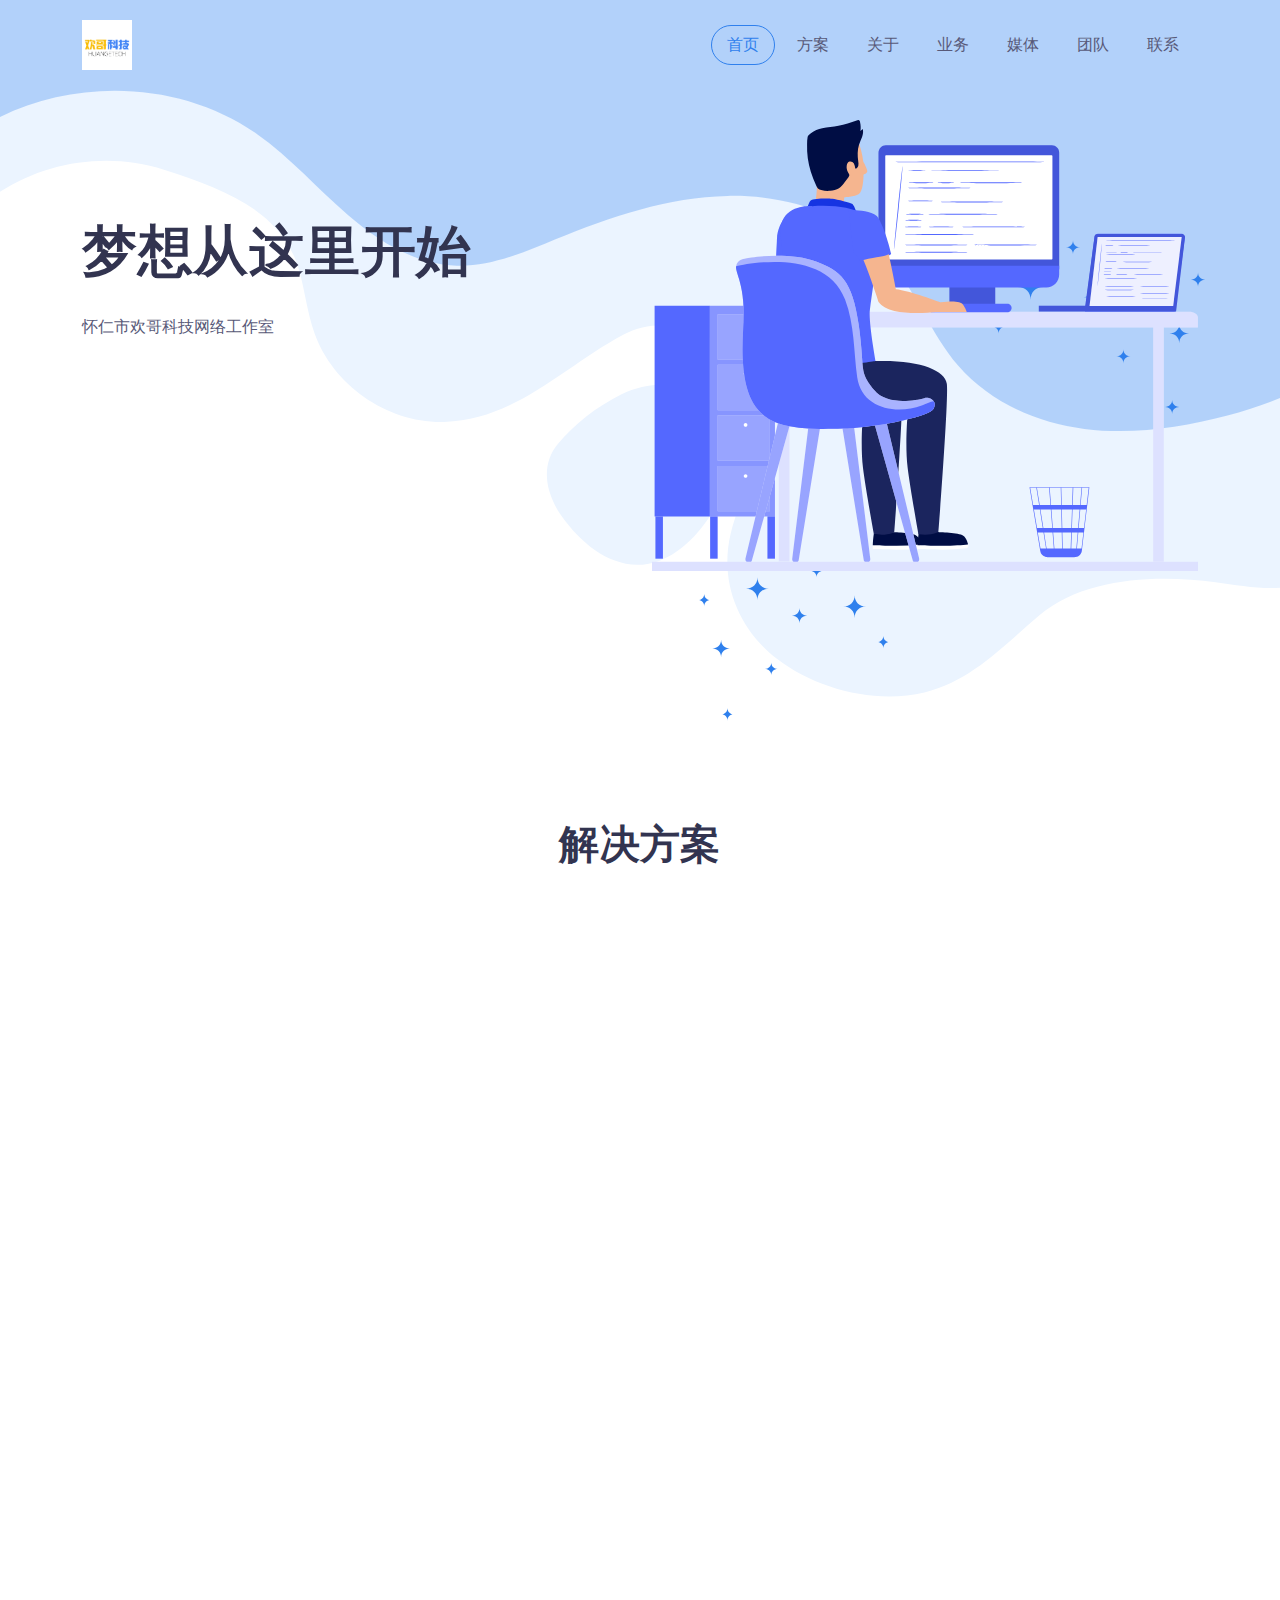
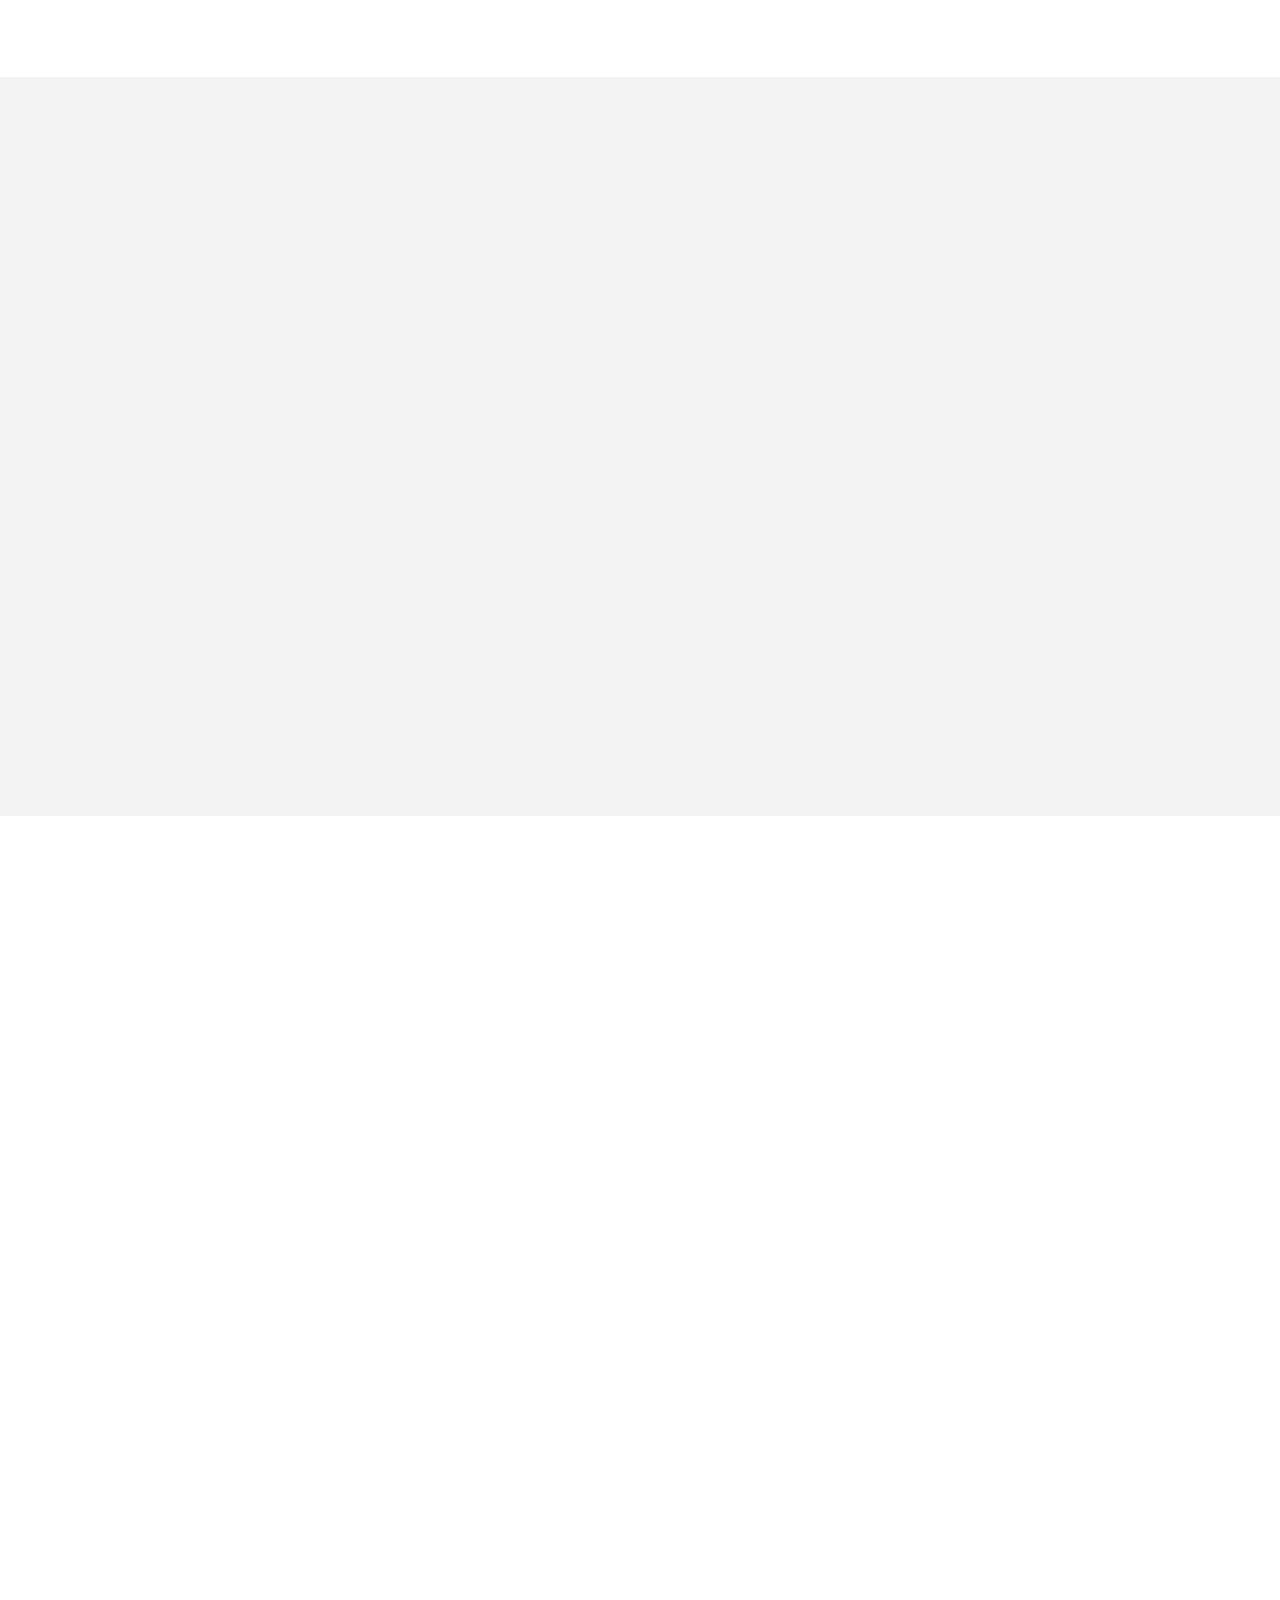
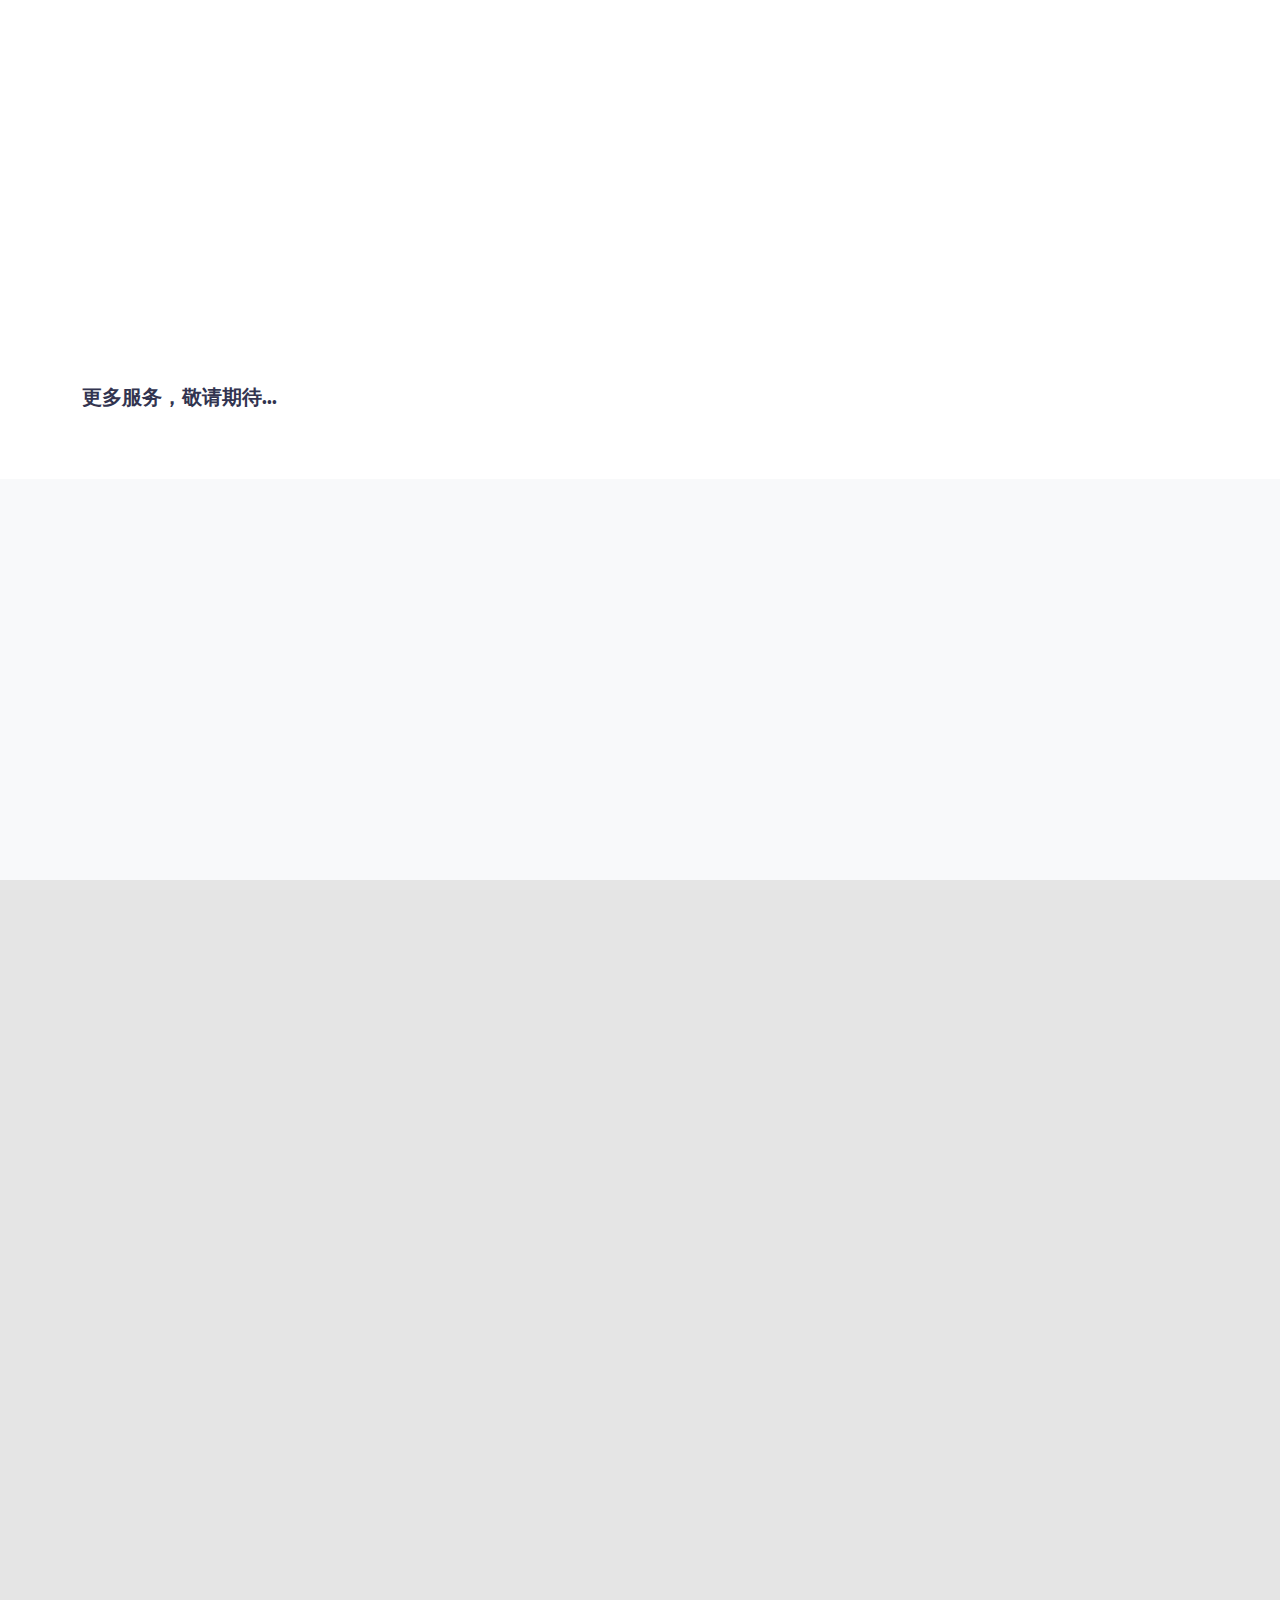
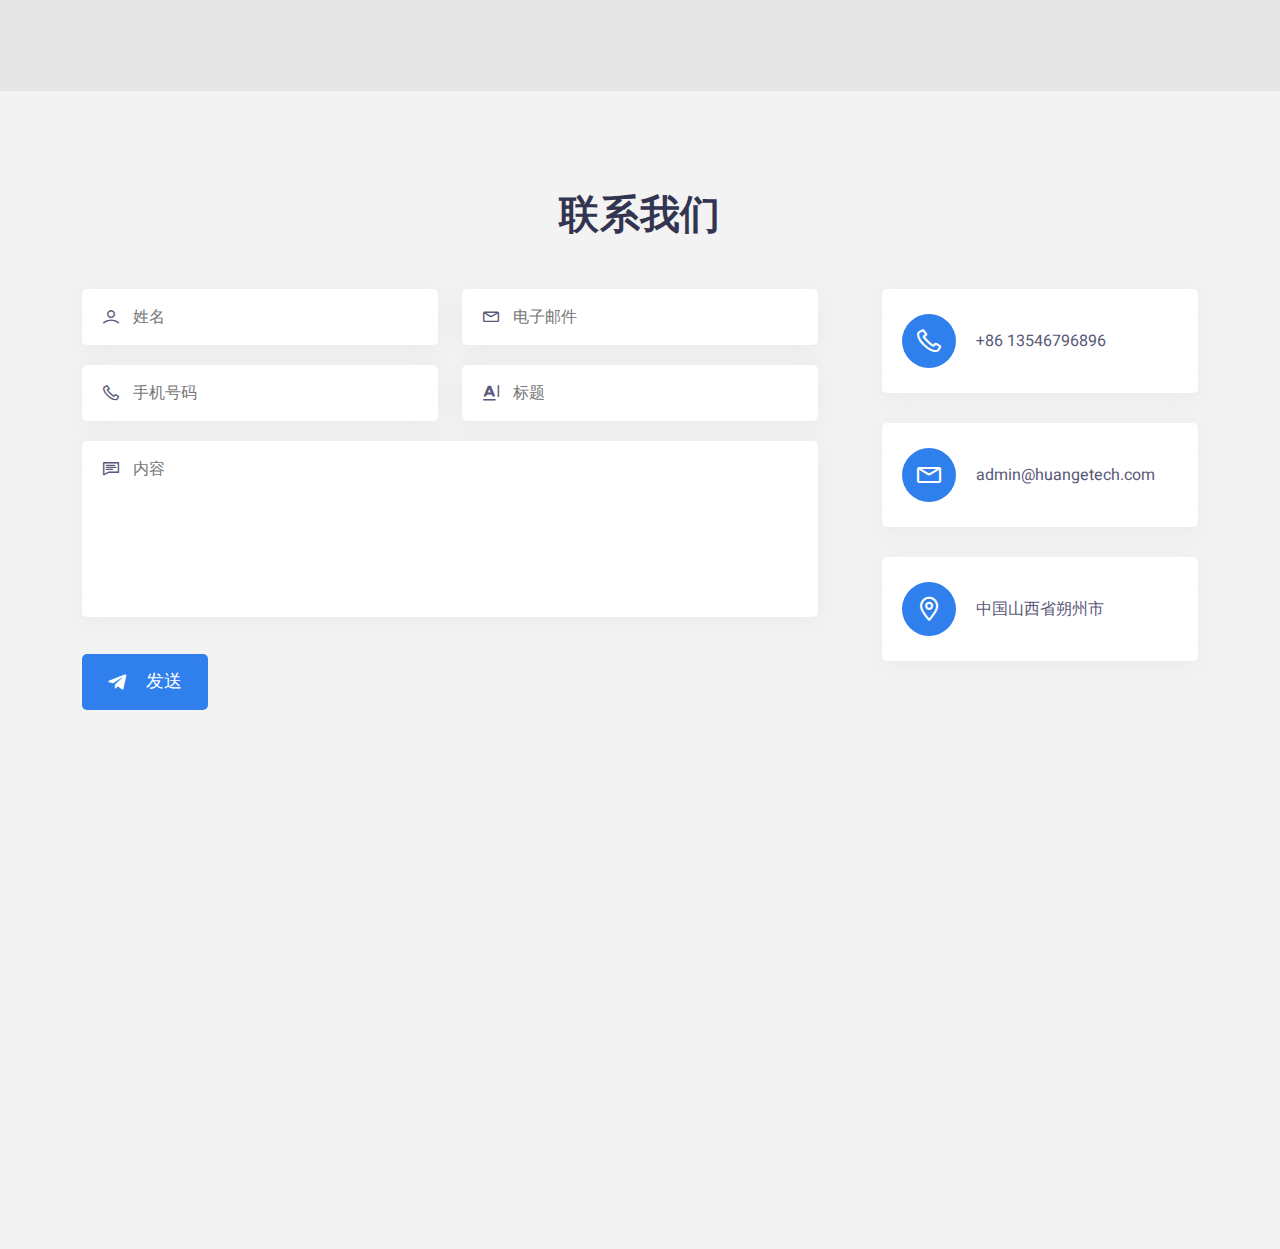
==== index.html @ d36112be "更新" ====
<!DOCTYPE html>
<html class="no-js" lang="">
  <head>
    <meta charset="utf-8" />
    <meta http-equiv="x-ua-compatible" content="ie=edge" />
    <title>欢哥科技 - 梦想从这里开始</title>
    <link rel="icon" type="image/ico" href="assets/img/favicon.ico">
    <meta name="description" content="欢哥科技 - 梦想从这里开始" />
    <meta
      name="keywords"
      content="欢哥,欢哥科技,木子欢儿,极客,自媒体,快点搜,欢哥互联"
    />
    <meta name="description" content="" />
    <meta name="viewport" content="width=device-width, initial-scale=1" />
    <!-- Place favicon.ico in the root directory -->

    <!-- ========================= CSS here ========================= -->
    <link rel="stylesheet" href="assets/css/bootstrap-5.0.0-beta1.min.css" />
    <link rel="stylesheet" href="assets/css/LineIcons.2.0.css" />
    <link rel="stylesheet" href="assets/css/tiny-slider.css" />
    <link rel="stylesheet" href="assets/css/animate.css" />
    <link rel="stylesheet" href="assets/css/lindy-uikit.css" />
    <script charset="UTF-8" id="LA_COLLECT" src="//sdk.51.la/js-sdk-pro.min.js"></script>
<script>LA.init({id:"JykUhq9O4MZfNGwc",ck:"JykUhq9O4MZfNGwc"})</script>
  </head>
  <body>
    <!--[if lte IE 9]>
      <p class="browserupgrade">
        You are using an <strong>outdated</strong> browser. Please
        <a href="https://browsehappy.com/">upgrade your browser</a> to improve
        your experience and security.
      </p>
    <![endif]-->

    <!-- ========================= preloader start ========================= -->
    <div class="preloader">
      <div class="loader">
        <div class="spinner">
          <div class="spinner-container">
            <div class="spinner-rotator">
              <div class="spinner-left">
                <div class="spinner-circle"></div>
              </div>
              <div class="spinner-right">
                <div class="spinner-circle"></div>
              </div>
            </div>
          </div>
        </div>
      </div>
    </div>
    <!-- ========================= preloader end ========================= -->

    <!-- ========================= hero-section-wrapper-5 start ========================= -->
    <section id="home" class="hero-section-wrapper-5">
      <!-- ========================= header-6 start ========================= -->
      <header class="header header-6">
        <div class="navbar-area">
          <div class="container">
            <div class="row align-items-center">
              <div class="col-lg-12">
                <nav class="navbar navbar-expand-lg">
                  <a class="navbar-brand" href="index.html">
                    <img src="assets/img/logo/logo.png" alt="Logo" />
                  </a>
                  <button
                    class="navbar-toggler"
                    type="button"
                    data-bs-toggle="collapse"
                    data-bs-target="#navbarSupportedContent6"
                    aria-controls="navbarSupportedContent6"
                    aria-expanded="false"
                    aria-label="Toggle navigation"
                  >
                    <span class="toggler-icon"></span>
                    <span class="toggler-icon"></span>
                    <span class="toggler-icon"></span>
                  </button>

                  <div
                    class="collapse navbar-collapse sub-menu-bar"
                    id="navbarSupportedContent6"
                  >
                    <ul id="nav6" class="navbar-nav ms-auto">
                      <li class="nav-item">
                        <a class="page-scroll active" href="#home">首页</a>
                      </li>
                      <li class="nav-item">
                        <a class="page-scroll" href="#feature">方案</a>
                      </li>
                      <li class="nav-item">
                        <a class="page-scroll" href="#about">关于</a>
                      </li>
                      <li class="nav-item">
                        <a class="page-scroll" href="#gallery">业务</a>
                      </li>
                      <li class="nav-item">
                        <a class="page-scroll" href="#pricing">媒体</a>
                      </li>
                      <li class="nav-item">
                        <a class="page-scroll" href="#team">团队</a>
                      </li>
                      <li class="nav-item">
                        <a class="page-scroll" href="#contact">联系</a>
                      </li>
                    </ul>
                  </div>

                  <div class="header-action d-flex">
                    <!-- <a href="#0"> <i class="lni lni-cart"></i> </a>
                    <a href="#0"> <i class="lni lni-alarm"></i> </a> -->
                  </div>
                  <!-- navbar collapse -->
                </nav>
                <!-- navbar -->
              </div>
            </div>
            <!-- row -->
          </div>
          <!-- container -->
        </div>
        <!-- navbar area -->
      </header>
      <!-- ========================= header-6 end ========================= -->

      <!-- ========================= hero-5 start ========================= -->
      <div
        class="hero-section hero-style-5 img-bg"
        style="background-image: url('assets/img/hero/hero-5/hero-bg.svg')"
      >
        <div class="container">
          <div class="row">
            <div class="col-lg-6">
              <div class="hero-content-wrapper">
                <h2 class="mb-30 wow fadeInUp" data-wow-delay=".2s">
                  梦想从这里开始
                </h2>
                <p class="mb-30 wow fadeInUp" data-wow-delay=".4s">
                  怀仁市欢哥科技网络工作室
                </p>
                <!-- <a href="#feature" class="button button-lg radius-50 wow fadeInUp" data-wow-delay=".6s">开始<i class="lni lni-chevron-right"></i> </a> -->
              </div>
            </div>
            <div class="col-lg-6 align-self-end">
              <div class="hero-image wow fadeInUp" data-wow-delay=".5s">
                <img src="assets/img/hero/hero-5/hero-img.svg" alt="" />
              </div>
            </div>
          </div>
        </div>
      </div>
      <!-- ========================= hero-5 end ========================= -->
    </section>
    <!-- ========================= hero-section-wrapper-6 end ========================= -->

    <!-- ========================= feature style-5 start ========================= -->
    <section id="feature" class="feature-section feature-style-5">
      <div class="container">
        <div class="row justify-content-center">
          <div class="col-xxl-5 col-xl-5 col-lg-7 col-md-8">
            <div class="section-title text-center mb-60">
              <h3 class="mb-15 wow fadeInUp" data-wow-delay=".2s">解决方案</h3>
              <!-- <p class="wow fadeInUp" data-wow-delay=".4s">Stop wasting time and money designing and managing a website that doesn’t get results. Happiness guaranteed!</p> -->
            </div>
          </div>
        </div>

        <div class="row">
          <div class="col-lg-4 col-md-6">
            <div class="single-feature wow fadeInUp" data-wow-delay=".2s">
              <div class="icon">
                <i class="lni lni-vector"></i>
                <svg
                  width="110"
                  height="72"
                  viewBox="0 0 110 72"
                  fill="none"
                  xmlns="http://www.w3.org/2000/svg"
                >
                  <path
                    d="M110 54.7589C110 85.0014 85.3757 66.2583 55 66.2583C24.6243 66.2583 0 85.0014 0 54.7589C0 24.5164 24.6243 0 55 0C85.3757 0 110 24.5164 110 54.7589Z"
                    fill="#EBF4FF"
                  />
                </svg>
              </div>
              <div class="content">
                <h5>社群营销</h5>
                <!-- <p>Short description for the ones who look for something new.</p> -->
              </div>
            </div>
          </div>
          <div class="col-lg-4 col-md-6">
            <div class="single-feature wow fadeInUp" data-wow-delay=".4s">
              <div class="icon">
                <i class="lni lni-pallet"></i>
                <svg
                  width="110"
                  height="72"
                  viewBox="0 0 110 72"
                  fill="none"
                  xmlns="http://www.w3.org/2000/svg"
                >
                  <path
                    d="M110 54.7589C110 85.0014 85.3757 66.2583 55 66.2583C24.6243 66.2583 0 85.0014 0 54.7589C0 24.5164 24.6243 0 55 0C85.3757 0 110 24.5164 110 54.7589Z"
                    fill="#EBF4FF"
                  />
                </svg>
              </div>
              <div class="content">
                <h5>自媒体</h5>
              </div>
            </div>
          </div>
          <div class="col-lg-4 col-md-6">
            <div class="single-feature wow fadeInUp" data-wow-delay=".6s">
              <div class="icon">
                <i class="lni lni-stats-up"></i>
                <svg
                  width="110"
                  height="72"
                  viewBox="0 0 110 72"
                  fill="none"
                  xmlns="http://www.w3.org/2000/svg"
                >
                  <path
                    d="M110 54.7589C110 85.0014 85.3757 66.2583 55 66.2583C24.6243 66.2583 0 85.0014 0 54.7589C0 24.5164 24.6243 0 55 0C85.3757 0 110 24.5164 110 54.7589Z"
                    fill="#EBF4FF"
                  />
                </svg>
              </div>
              <div class="content">
                <h5>网站推广</h5>
              </div>
            </div>
          </div>
          <div class="col-lg-4 col-md-6">
            <div class="single-feature wow fadeInUp" data-wow-delay=".2s">
              <div class="icon">
                <i class="lni lni-code-alt"></i>
                <svg
                  width="110"
                  height="72"
                  viewBox="0 0 110 72"
                  fill="none"
                  xmlns="http://www.w3.org/2000/svg"
                >
                  <path
                    d="M110 54.7589C110 85.0014 85.3757 66.2583 55 66.2583C24.6243 66.2583 0 85.0014 0 54.7589C0 24.5164 24.6243 0 55 0C85.3757 0 110 24.5164 110 54.7589Z"
                    fill="#EBF4FF"
                  />
                </svg>
              </div>
              <div class="content">
                <h5>网站开发</h5>
              </div>
            </div>
          </div>
          <div class="col-lg-4 col-md-6">
            <div class="single-feature wow fadeInUp" data-wow-delay=".4s">
              <div class="icon">
                <i class="lni lni-lock"></i>
                <svg
                  width="110"
                  height="72"
                  viewBox="0 0 110 72"
                  fill="none"
                  xmlns="http://www.w3.org/2000/svg"
                >
                  <path
                    d="M110 54.7589C110 85.0014 85.3757 66.2583 55 66.2583C24.6243 66.2583 0 85.0014 0 54.7589C0 24.5164 24.6243 0 55 0C85.3757 0 110 24.5164 110 54.7589Z"
                    fill="#EBF4FF"
                  />
                </svg>
              </div>
              <div class="content">
                <h5>安全服务</h5>
              </div>
            </div>
          </div>
          <div class="col-lg-4 col-md-6">
            <div class="single-feature wow fadeInUp" data-wow-delay=".6s">
              <div class="icon">
                <i class="lni lni-code"></i>
                <svg
                  width="110"
                  height="72"
                  viewBox="0 0 110 72"
                  fill="none"
                  xmlns="http://www.w3.org/2000/svg"
                >
                  <path
                    d="M110 54.7589C110 85.0014 85.3757 66.2583 55 66.2583C24.6243 66.2583 0 85.0014 0 54.7589C0 24.5164 24.6243 0 55 0C85.3757 0 110 24.5164 110 54.7589Z"
                    fill="#EBF4FF"
                  />
                </svg>
              </div>
              <div class="content">
                <h5>网页设计</h5>
              </div>
            </div>
          </div>
        </div>
      </div>
    </section>
    <!-- ========================= feature style-5 end ========================= -->

    <!-- ========================= about style-4 start ========================= -->
    <section id="about" class="about-section about-style-4">
      <div class="container">
        <div class="row align-items-center">
          <div class="col-xl-5 col-lg-6">
            <div class="about-content-wrapper">
              <div class="section-title mb-30">
                <h3 class="mb-25 wow fadeInUp" data-wow-delay=".2s">
                  关于我们
                </h3>
                <p class="wow fadeInUp" data-wow-delay=".3s">
                  怀仁市欢哥科技网络工作室，成立于2022年，位于山西省朔州市，是一家以从事软件和信息技术服务业为主的企业。
                </p>
              </div>
              <ul>
                <li class="wow fadeInUp" data-wow-delay=".35s">
                  <i class="lni lni-checkmark-circle"></i>
                  经验丰富，拥有10年+相关行业经验
                </li>
                <li class="wow fadeInUp" data-wow-delay=".4s">
                  <i class="lni lni-checkmark-circle"></i>
                  累计服务客户100000+
                </li>
                <li class="wow fadeInUp" data-wow-delay=".45s">
                  <i class="lni lni-checkmark-circle"></i>
                  不断学习，无限进步
                </li>
              </ul>
              <!-- <a href="#0" class="button button-lg radius-10 wow fadeInUp" data-wow-delay=".5s">Learn More</a> -->
            </div>
          </div>
          <div class="col-xl-7 col-lg-6">
            <div
              class="about-image text-lg-right wow fadeInUp"
              data-wow-delay=".5s"
            >
              <img src="assets/img/about/about-4/about-img.svg" alt="" />
            </div>
          </div>
        </div>
      </div>
    </section>
    <!-- ========================= about style-4 end ========================= -->

    <section id="gallery" class="gallery-section gallery-style-4 bg-white">
      <div class="container">
        <div class="row justify-content-center">
          <div class="col-xxl-5 col-xl-5 col-lg-7 col-md-10">
            <div class="section-title text-center mb-60">
              <h3
                class="mb-15 wow fadeInUp"
                data-wow-delay=".2s"
                style="
                  visibility: visible;
                  animation-delay: 0.2s;
                  animation-name: fadeInUp;
                "
              >
                我们的业务
              </h3>
              <!-- <p class="wow fadeInUp" data-wow-delay=".4s" style="visibility: visible; animation-delay: 0.4s; animation-name: fadeInUp;">Stop wasting time and money designing and managing a website that doesn’t get results. Happiness guaranteed!</p> -->
            </div>
          </div>
        </div>
        <div class="row">
          <div class="col-lg-4 col-md-6">
            <div
              class="single-gallery wow fadeInUp"
              data-wow-delay=".2s"
              style="
                visibility: visible;
                animation-delay: 0.2s;
                animation-name: fadeInUp;
              "
            >
              <div class="image">
                <img src="assets/img/gallery/gallery-4/quickso.png" alt="" width="336px" height="378px"/>
                <div class="overlay">
                  <div class="action">
                    <a href="https://quickso.cn"> <i class="lni lni-link"></i> </a>
                  </div>
                </div>
              </div>
              <div class="info">
                <h5>快点搜</h5>
                <p>
                  快点搜：搜索快一点！资源型导航网站
                </p>
              </div>
            </div>
          </div>
          <div class="col-lg-4 col-md-6">
            <div
              class="single-gallery wow fadeInUp"
              data-wow-delay=".4s"
              style="
                visibility: visible;
                animation-delay: 0.4s;
                animation-name: fadeInUp;
              "
            >
              <div class="image">
                <img src="assets/img/gallery/gallery-4/zhiurl.png" alt="" width="336px" height="378px"/>
                <div class="overlay">
                  <div class="action">
                    <a href="https://zhiurl.cn"> <i class="lni lni-link"></i> </a>
                  </div>
                </div>
              </div>
              <div class="info">
                <h5>知链短链</h5>
                <p>
                  缩短你的链接!
                </p>
              </div>
            </div>
          </div>
          <div class="col-lg-4 col-md-6">
            <div
              class="single-gallery wow fadeInUp"
              data-wow-delay=".6s"
              style="
                visibility: visible;
                animation-delay: 0.6s;
                animation-name: fadeInUp;
              "
            >
              <div class="image">
                <img src="assets/img/gallery/gallery-4/quickcdn.png" alt="" width="336px" height="378px"/>
                <div class="overlay">
                  <div class="action">
                    <a href="https://cdn.quickso.cn/"> <i class="lni lni-link"></i> </a>
                  </div>
                </div>
              </div>
              <div class="info">
                <h5>快点CDN</h5>
                <p>
                  免费的前端开源项目 CDN 加速服务
                </p>
              </div>
            </div>
          </div>
          <div class="col-lg-4 col-md-6">
            <div
              class="single-gallery wow fadeInUp"
              data-wow-delay=".2s"
              style="
                visibility: visible;
                animation-delay: 0.2s;
                animation-name: fadeInUp;
              "
            >
              <div class="image">
                <img src="assets/img/gallery/gallery-4/quickdns.png" alt="" width="336px" height="378px"/>
                <div class="overlay">
                  <div class="action">
                    <a href="https://dns.quickso.cn/"> <i class="lni lni-link"></i> </a>
                  </div>
                </div>
              </div>
              <div class="info">
                <h5>快点DNS</h5>
                <p>
                  为现代互联网而生的新型防火墙
                </p>
              </div>
            </div>
          </div>
          <div class="col-lg-4 col-md-6">
            <div
              class="single-gallery wow fadeInUp"
              data-wow-delay=".4s"
              style="
                visibility: visible;
                animation-delay: 0.4s;
                animation-name: fadeInUp;
              "
            >
              <div class="image">
                <img src="assets/img/gallery/gallery-4/quick-mc-server.png" alt=""width="336px" height="378px" />
                <div class="overlay">
                  <div class="action">
                    <a href="https://mc.quickso.cn/"> <i class="lni lni-link"></i> </a>
                  </div>
                </div>
              </div>
              <div class="info">
                <h5>快点Minecraft服务器</h5>
                <p>
                  一起来玩吧～
                </p>
              </div>
            </div>
          </div>
          <div class="col-lg-4 col-md-6">
            <div
              class="single-gallery wow fadeInUp"
              data-wow-delay=".6s"
              style="
                visibility: visible;
                animation-delay: 0.6s;
                animation-name: fadeInUp;
              "
            >
              <div class="image">
                <img src="assets/img/gallery/gallery-4/quick-translate.png" alt=""width="336px" height="378px" />
                <div class="overlay">
                  <div class="action">
                    <a href="https://fanyi.quickso.cn/"> <i class="lni lni-link"></i> </a>
                  </div>
                </div>
              </div>
              <div class="info">
                <h5>快点翻译</h5>
                <p>
                  谷歌翻译的完美替代？
                </p>
              </div>
            </div>
          </div>
        </div>
        <h6>更多服务，敬请期待...</h6>
      </div>
    </section>

    <!-- ========================= pricing style-4 start ========================= -->
    <section id="pricing" class="pricing-section pricing-style-4 bg-light">
      <div class="container">
        <div class="row align-items-center">
          <div class="col-xl-5 col-lg-6">
            <div class="section-title mb-60">
              <h3 class="mb-15 wow fadeInUp" data-wow-delay=".2s">
                我们的媒体
              </h3>
              <p class="wow fadeInUp" data-wow-delay=".4s">感谢您的关注!</p>
            </div>
          </div>
          <div class="col-xl-7 col-lg-6">
            <div
              class="pricing-active-wrapper wow fadeInUp"
              data-wow-delay=".4s"
            >
              <div class="pricing-active">
                <div class="single-pricing-wrapper">
                  <div class="single-pricing">
                  <h4>Bilibili:欢哥科技</h4> 
                  </div>
                </div>
                <div class="single-pricing-wrapper">
                  <div class="single-pricing">
                    <h4>抖音:欢哥科技</h4> 
                  </div>
                </div>
                <div class="single-pricing-wrapper">
                  <div class="single-pricing">
                    <h4>Youtube:欢哥科技</h4> 
                  </div>
                </div>
              </div>
            </div>
          </div>
        </div>
      </div>
    </section>
    <!-- ========================= pricing style-4 end ========================= -->

    <section id="team" class="team-section team-style-4">
      <div class="container">
        <div class="row justify-content-center">
          <div class="col-xxl-5 col-xl-5 col-lg-7 col-md-10">
            <div class="section-title text-center mb-60">
              <h3
                class="mb-15 wow fadeInUp"
                data-wow-delay=".2s"
                style="
                  visibility: visible;
                  animation-delay: 0.2s;
                  animation-name: fadeInUp;
                "
              >
                我们的团队
              </h3>
              <p
                class="wow fadeInUp"
                data-wow-delay=".4s"
                style="
                  visibility: visible;
                  animation-delay: 0.4s;
                  animation-name: fadeInUp;
                "
              >
                众人拾柴火焰高
              </p>
            </div>
          </div>
        </div>
        <div class="row justify-content-center">
          <div class="col-xl-3 col-md-6 col-sm-10">
            <div
              class="single-team wow fadeInUp"
              data-wow-delay=".2s"
              style="
                visibility: visible;
                animation-delay: 0.2s;
                animation-name: fadeInUp;
              "
            >
              <div class="image">
                <img src="assets/img/team/lihuan.png" alt="" />
                <div class="overlay">
                  <ul class="socials">
                    <li>
                     
                    </li>
                    
                  </ul>
                </div>
              </div>
              <div class="info">
                <h6>李欢</h6>
                <p>负责人</p>
              </div>
            </div>
          </div>
         
      </div>
    </section>

    <!-- ========================= contact-style-3 start ========================= -->
    <section id="contact" class="contact-section contact-style-3">
      <div class="container">
        <div class="row justify-content-center">
          <div class="col-xxl-5 col-xl-5 col-lg-7 col-md-10">
            <div class="section-title text-center mb-50">
              <h3 class="mb-15">联系我们</h3>
              <!-- <p>Stop wasting time and money designing and managing a website that doesn’t get results. Happiness guaranteed!</p> -->
            </div>
          </div>
        </div>
        <div class="row">
          <div class="col-lg-8">
            <div class="contact-form-wrapper">
              <form action="mailto:admin@huangetech.com" method="POST">
                <div class="row">
                  <div class="col-md-6">
                    <div class="single-input">
                      <input
                        type="text"
                        id="name"
                        name="name"
                        class="form-input"
                        placeholder="姓名"
                      />
                      <i class="lni lni-user"></i>
                    </div>
                  </div>
                  <div class="col-md-6">
                    <div class="single-input">
                      <input
                        type="email"
                        id="email"
                        name="email"
                        class="form-input"
                        placeholder="电子邮件"
                      />
                      <i class="lni lni-envelope"></i>
                    </div>
                  </div>
                  <div class="col-md-6">
                    <div class="single-input">
                      <input
                        type="text"
                        id="number"
                        name="number"
                        class="form-input"
                        placeholder="手机号码"
                      />
                      <i class="lni lni-phone"></i>
                    </div>
                  </div>
                  <div class="col-md-6">
                    <div class="single-input">
                      <input
                        type="text"
                        id="subject"
                        name="subject"
                        class="form-input"
                        placeholder="标题"
                      />
                      <i class="lni lni-text-format"></i>
                    </div>
                  </div>
                  <div class="col-md-12">
                    <div class="single-input">
                      <textarea
                        name="message"
                        id="message"
                        class="form-input"
                        placeholder="内容"
                        rows="6"
                      ></textarea>
                      <i class="lni lni-comments-alt"></i>
                    </div>
                  </div>
                  <div class="col-md-12">
                    <div class="form-button">
                      <button type="submit" class="button">
                        <i class="lni lni-telegram-original"></i>发送
                      </button>
                    </div>
                  </div>
                </div>
              </form>
            </div>
          </div>

          <div class="col-lg-4">
            <div class="left-wrapper">
              <div class="row">
                <div class="col-lg-12 col-md-6">
                  <div class="single-item">
                    <div class="icon">
                      <i class="lni lni-phone"></i>
                    </div>
                    <div class="text">
                      <p>+86 13546796896</p>
                    </div>
                  </div>
                </div>
                <div class="col-lg-12 col-md-6">
                  <div class="single-item">
                    <div class="icon">
                      <i class="lni lni-envelope"></i>
                    </div>
                    <div class="text">
                      <p>admin@huangetech.com</p>
                    </div>
                  </div>
                </div>
                <div class="col-lg-12 col-md-6">
                  <div class="single-item">
                    <div class="icon">
                      <i class="lni lni-map-marker"></i>
                    </div>
                    <div class="text">
                      <p>中国山西省朔州市</p>
                    </div>
                  </div>
                </div>
              </div>
            </div>
          </div>
        </div>
      </div>
    </section>
    <!-- ========================= contact-style-3 end ========================= -->

    <!-- ========================= footer style-4 start ========================= -->
    <footer class="footer footer-style-4">
      <div class="container">
        <div class="widget-wrapper">
          <div class="row">
            <div class="col-xl-3 col-lg-4 col-md-6">
              <div class="footer-widget wow fadeInUp" data-wow-delay=".2s">
                <div class="logo">
                  <a href="#0">
                    <img src="assets/img/logo/logo.png" alt="" width="50px"/>
                  </a>
                </div>
                <p class="desc">
                  怀仁市欢哥科技网络工作室,主要从事网站建设\自媒体\移动互联营销
                  服务客户超过10000+。
                  我们的价值观：诚信、坦诚、尽责、创新。期待与您合作！
                </p>
                <ul class="socials">
                  <li>
                    <a href="https://www.douyin.com/user/MS4wLjABAAAAnrU6QcHh8P7_TFtEUqJC_sf8XNUQnaPQQmuzby9H6Vo7GGEh2AjVJcxADEdz4qS7">
                      <img
                        src="assets/img/media/douyin.png"
                        alt=""
                        width="22px"
                      />
                    </a>
                  </li>
                  <li>
                    <a href="https://space.bilibili.com/100814804">
                      <img
                        src="assets/img/media/bilibili.png"
                        alt=""
                        width="22px"
                      />
                    </a>
                  </li>
                  <li>
                    <a href="https://weibo.com/muzihuaner">
                      <img
                        src="assets/img/media/weibo.png"
                        alt=""
                        width="22px"
                      />
                    </a>
                  </li>
                  <li>
                    <a href="http://www.coolapk.com/u/524513">
                      <img
                        src="assets/img/media/coolapk.png"
                        alt=""
                        width="22px"
                      />
                    </a>
                  </li>
                </ul>
              </div>
            </div>
            <div class="col-xl-2 offset-xl-1 col-lg-2 col-md-6 col-sm-6">
              <div class="footer-widget wow fadeInUp" data-wow-delay=".3s">
                <h6>快捷链接</h6>
                <ul class="links">
                  <li><a href="#home">首页</a></li>
                  <li><a href="#feature">方案</a></li>
                  <li><a href="#about">关于</a></li>
                  <li><a href="#gallery">业务</a></li>
                  <li><a href="#pricing">媒体</a></li>
                </ul>
              </div>
            </div>
            <div class="col-xl-3 col-lg-3 col-md-6 col-sm-6">
              <div class="footer-widget wow fadeInUp" data-wow-delay=".4s">
                <h6>服务</h6>
                <ul class="links">
                  <li><a href="https://quickso.cn">快点搜</a></li>
                  <li><a href="https://zhiurl.cn">知链短链</a></li>
                  <li><a href="https://cdn.quickso.cn/">QuickCDN</a></li>
                  <li><a href="https://dns.quickso.cn/">QuickDNS</a></li>
                </ul>
              </div>
            </div>
            <div class="col-xl-3 col-lg-3 col-md-6">
              <div class="footer-widget wow fadeInUp" data-wow-delay=".5s">
                <h6>微信公众号</h6>
                <ul class="download-app">
                  <!-- <li>
                    <a href="#0">
                      <span class="icon"><i class="lni lni-apple"></i></span>
                      <span class="text">Download on the <b>App Store</b> </span>
                    </a>
                  </li>
                  <li>
                    <a href="#0">
                      <span class="icon"><i class="lni lni-play-store"></i></span>
                      <span class="text">GET IT ON <b>Play Store</b> </span>
                    </a>
                  </li> -->
                  <img
                    src="https://jsdelivr.quickso.cn/gh/muzihuaner/huancdn/img/20210520145355.webp"
                    title="微信公众号"
                    width="100"
                    height="100"
                  />
                </ul>
              </div>
            </div>
          </div>
        </div>
        <div class="copyright-wrapper wow fadeInUp" data-wow-delay=".2s">
          <script type="text/javascript">
            copyright = new Date(); //取得当前的日期
            update = copyright.getFullYear(); //取得当前的年份
            document.write(
              "Copyright © 2016-" +
                update +
                ' <a href="https://huangetech.github.io/" title="按下“Ctrl+D”试试？" style="color:black"><b>欢哥科技</b></a> All rights reserved. '
            );
          </script>
        </div>
      </div>
    </footer>
    <!-- ========================= footer style-4 end ========================= -->

    <!-- ========================= scroll-top start ========================= -->
    <a href="#" class="scroll-top"> <i class="lni lni-chevron-up"></i> </a>
    <!-- ========================= scroll-top end ========================= -->

    <!-- ========================= JS here ========================= -->
    <script src="assets/js/bootstrap-5.0.0-beta1.min.js"></script>
    <script src="assets/js/tiny-slider.js"></script>
    <script src="assets/js/wow.min.js"></script>
    <script src="assets/js/contact-form.js"></script>
    <script src="assets/js/main.js"></script>
  </body>
</html>
---- assets/css/tiny-slider.css ----
.tns-outer{padding:0 !important}.tns-outer [hidden]{display:none !important}.tns-outer [aria-controls],.tns-outer [data-action]{cursor:pointer}.tns-slider{-webkit-transition:all 0s;-moz-transition:all 0s;transition:all 0s}.tns-slider>.tns-item{-webkit-box-sizing:border-box;-moz-box-sizing:border-box;box-sizing:border-box}.tns-horizontal.tns-subpixel{white-space:nowrap}.tns-horizontal.tns-subpixel>.tns-item{display:inline-block;vertical-align:top;white-space:normal}.tns-horizontal.tns-no-subpixel:after{content:'';display:table;clear:both}.tns-horizontal.tns-no-subpixel>.tns-item{float:left}.tns-horizontal.tns-carousel.tns-no-subpixel>.tns-item{margin-right:-100%}.tns-no-calc{position:relative;left:0}.tns-gallery{position:relative;left:0;min-height:1px}.tns-gallery>.tns-item{position:absolute;left:-100%;-webkit-transition:transform 0s, opacity 0s;-moz-transition:transform 0s, opacity 0s;transition:transform 0s, opacity 0s}.tns-gallery>.tns-slide-active{position:relative;left:auto !important}.tns-gallery>.tns-moving{-webkit-transition:all 0.25s;-moz-transition:all 0.25s;transition:all 0.25s}.tns-autowidth{display:inline-block}.tns-lazy-img{-webkit-transition:opacity 0.6s;-moz-transition:opacity 0.6s;transition:opacity 0.6s;opacity:0.6}.tns-lazy-img.tns-complete{opacity:1}.tns-ah{-webkit-transition:height 0s;-moz-transition:height 0s;transition:height 0s}.tns-ovh{overflow:hidden}.tns-visually-hidden{position:absolute;left:-10000em}.tns-transparent{opacity:0;visibility:hidden}.tns-fadeIn{opacity:1;filter:alpha(opacity=100);z-index:0}.tns-normal,.tns-fadeOut{opacity:0;filter:alpha(opacity=0);z-index:-1}.tns-vpfix{white-space:nowrap}.tns-vpfix>div,.tns-vpfix>li{display:inline-block}.tns-t-subp2{margin:0 auto;width:310px;position:relative;height:10px;overflow:hidden}.tns-t-ct{width:2333.3333333%;width:-webkit-calc(100% * 70 / 3);width:-moz-calc(100% * 70 / 3);width:calc(100% * 70 / 3);position:absolute;right:0}.tns-t-ct:after{content:'';display:table;clear:both}.tns-t-ct>div{width:1.4285714%;width:-webkit-calc(100% / 70);width:-moz-calc(100% / 70);width:calc(100% / 70);height:10px;float:left}

/*# sourceMappingURL=sourcemaps/tiny-slider.css.map */
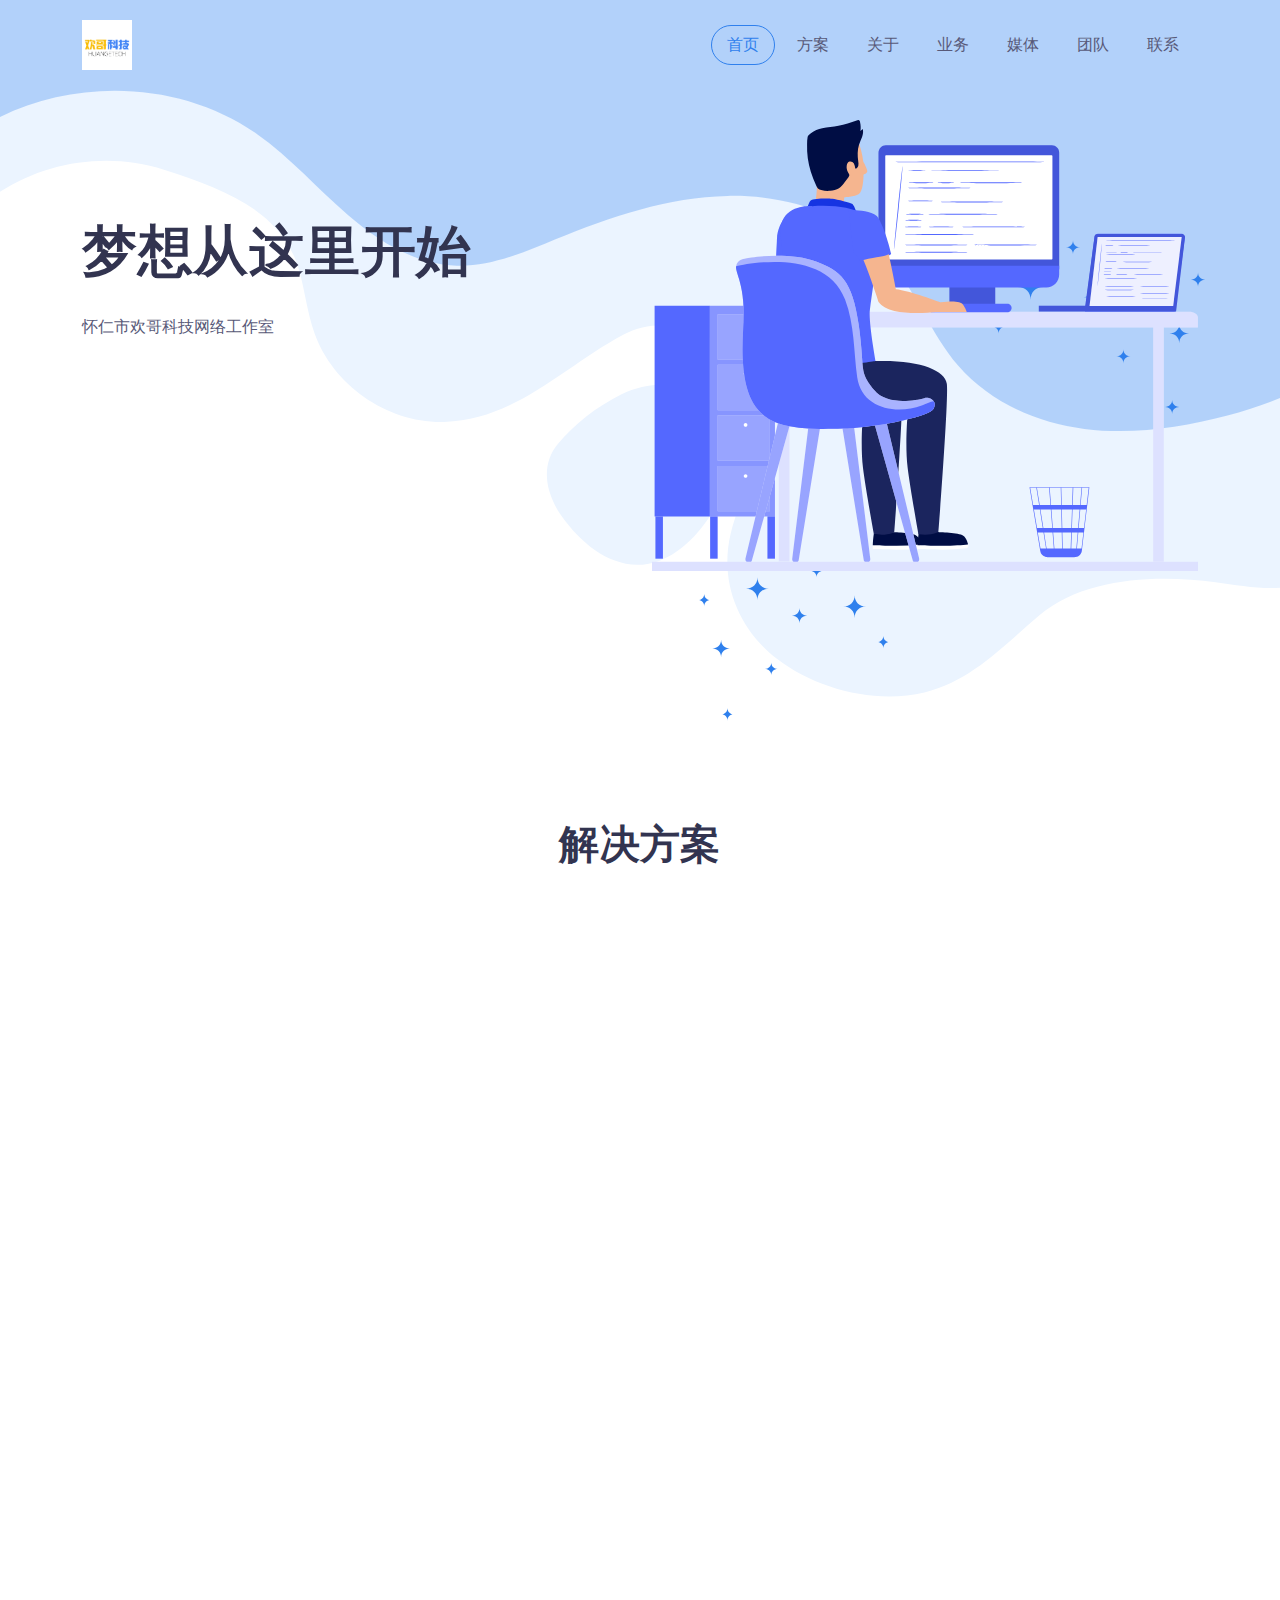
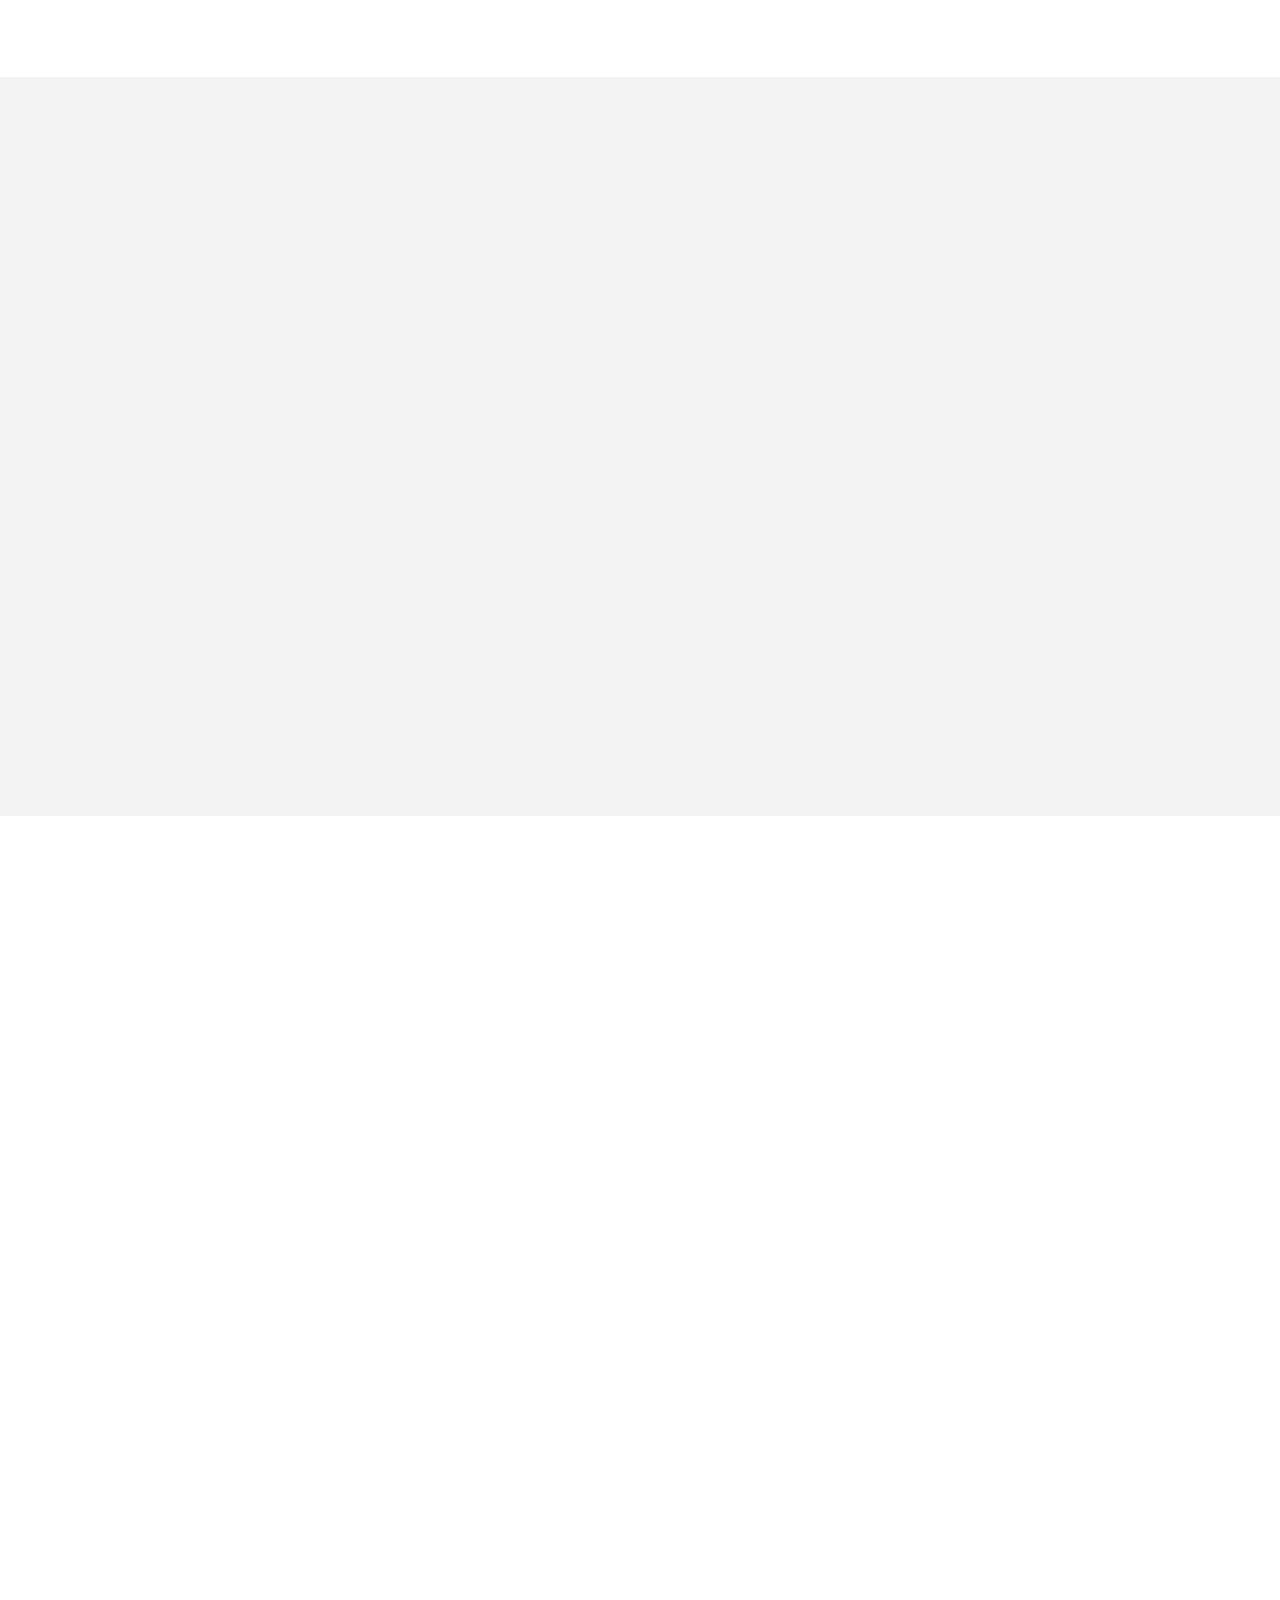
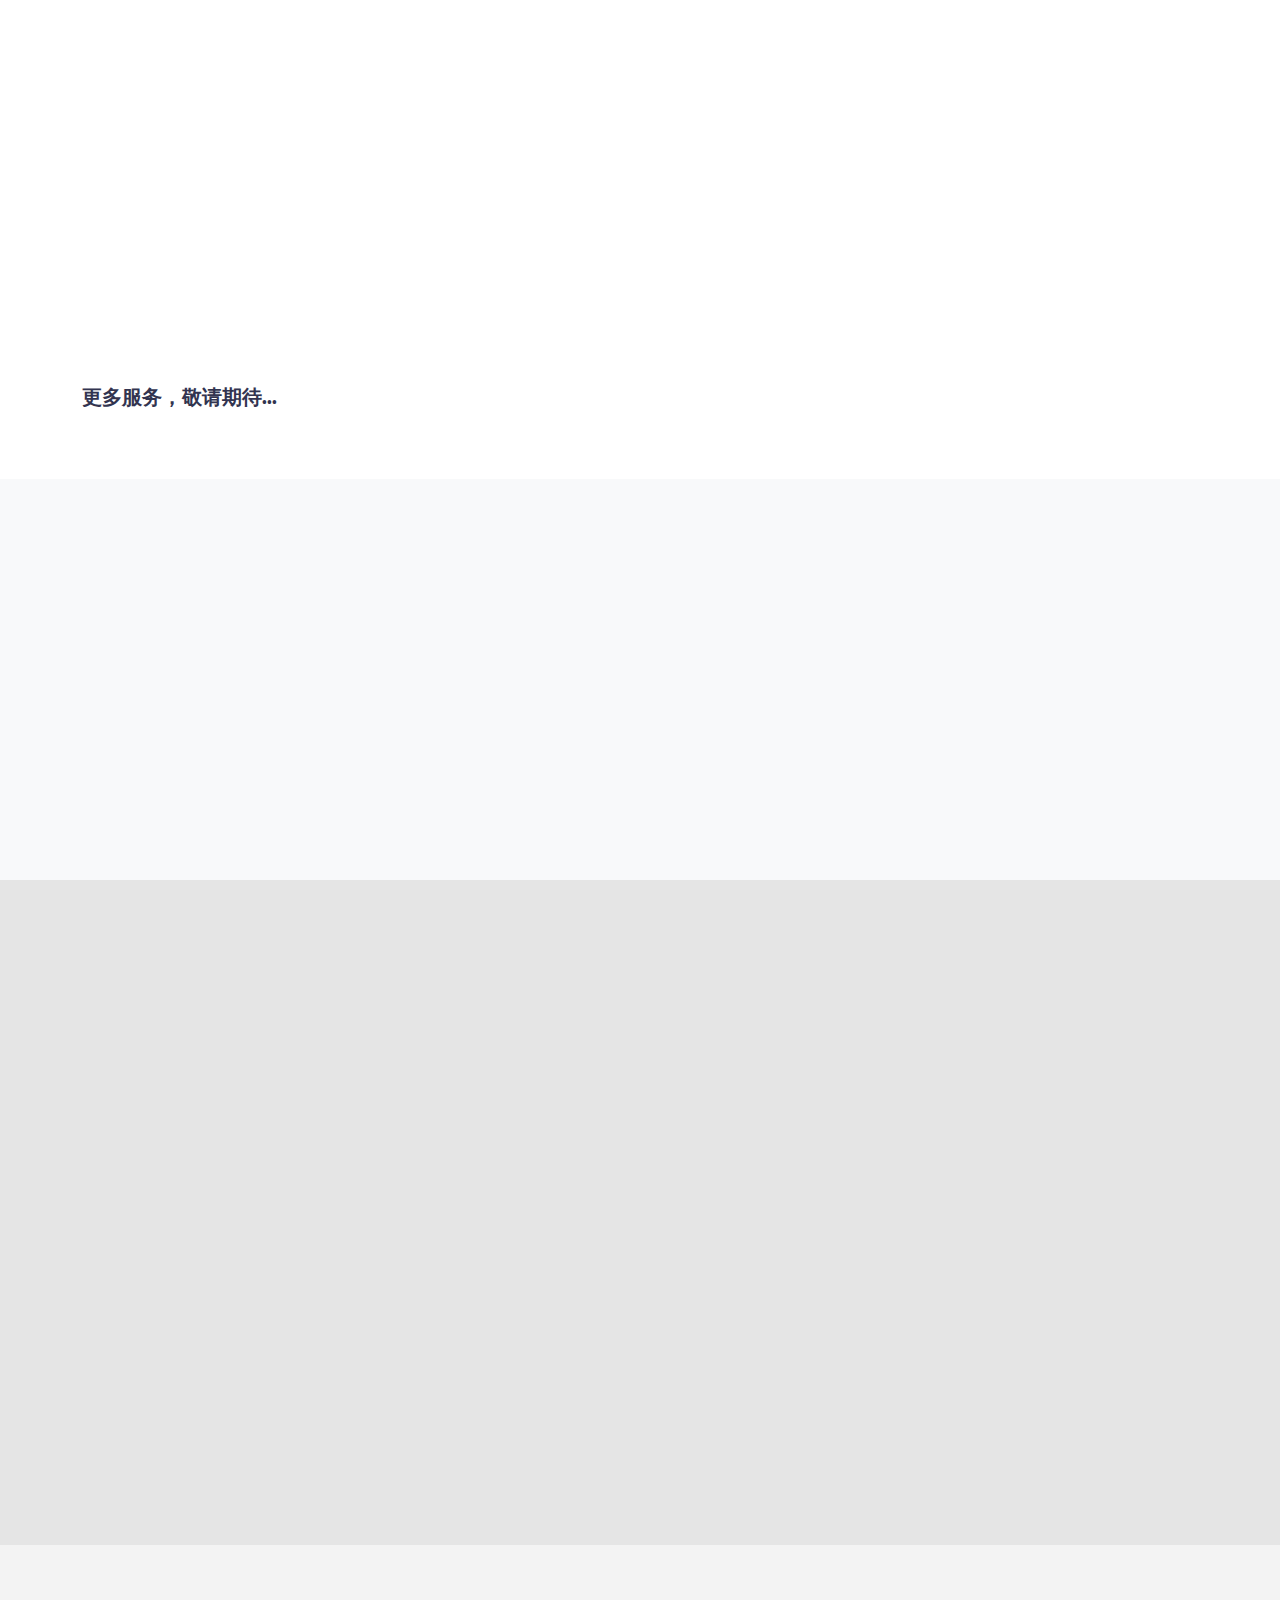
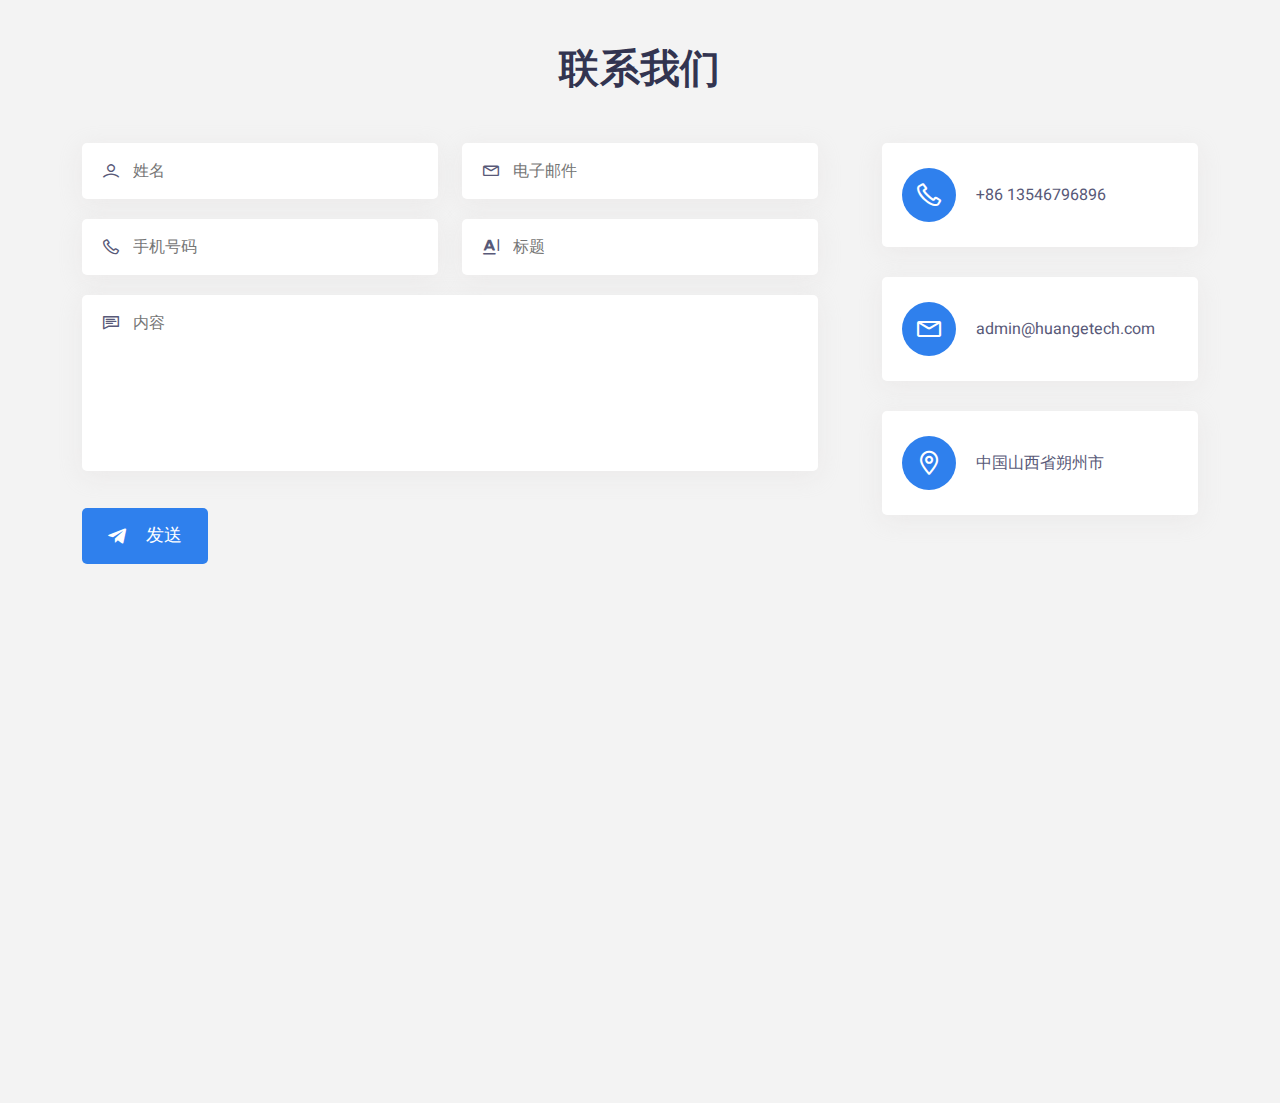
==== commit 5b937edf: "更新" ====
--- a/index.html
+++ b/index.html
@@ -362,7 +362,7 @@
                   animation-name: fadeInUp;
                 "
               >
-                我们的业务
+                我们的服务
               </h3>
               <!-- <p class="wow fadeInUp" data-wow-delay=".4s" style="visibility: visible; animation-delay: 0.4s; animation-name: fadeInUp;">Stop wasting time and money designing and managing a website that doesn’t get results. Happiness guaranteed!</p> -->
             </div>
@@ -406,7 +406,7 @@
               "
             >
               <div class="image">
-                <img src="assets/img/gallery/gallery-4/zhiurl.png" alt="" width="336px" height="378px"/>
+                <img src="assets/img/gallery/gallery-4/zhiurl.cn.png" alt="" width="336px" height="378px"/>
                 <div class="overlay">
                   <div class="action">
                     <a href="https://zhiurl.cn"> <i class="lni lni-link"></i> </a>
@@ -458,7 +458,7 @@
               "
             >
               <div class="image">
-                <img src="assets/img/gallery/gallery-4/quickdns.png" alt="" width="336px" height="378px"/>
+                <img src="assets/img/gallery/gallery-4/ham.quickso.cn.png" alt="" width="336px" height="378px"/>
                 <div class="overlay">
                   <div class="action">
                     <a href="https://dns.quickso.cn/"> <i class="lni lni-link"></i> </a>
@@ -466,9 +466,9 @@
                 </div>
               </div>
               <div class="info">
-                <h5>快点DNS</h5>
+                <h5>快点HAM工具箱</h5>
                 <p>
-                  为现代互联网而生的新型防火墙
+                  用电波传递通联全球！
                 </p>
               </div>
             </div>
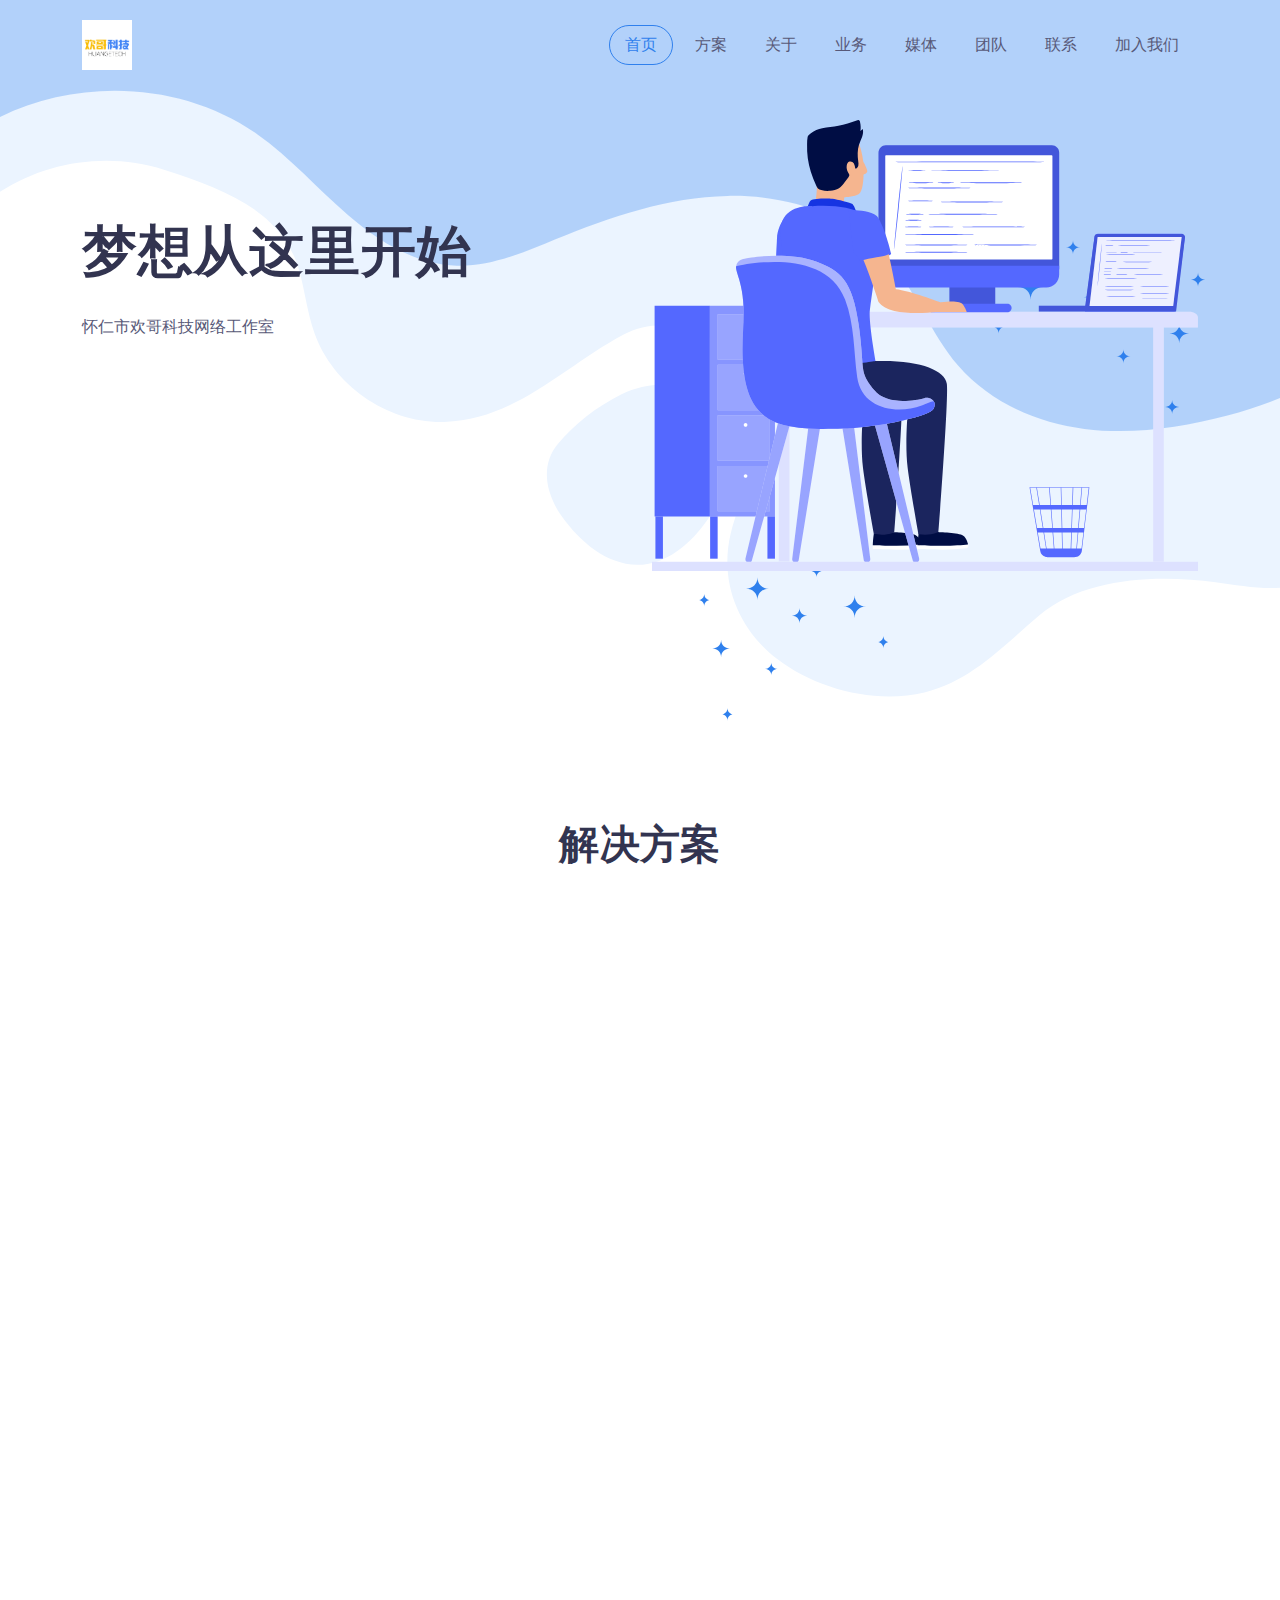
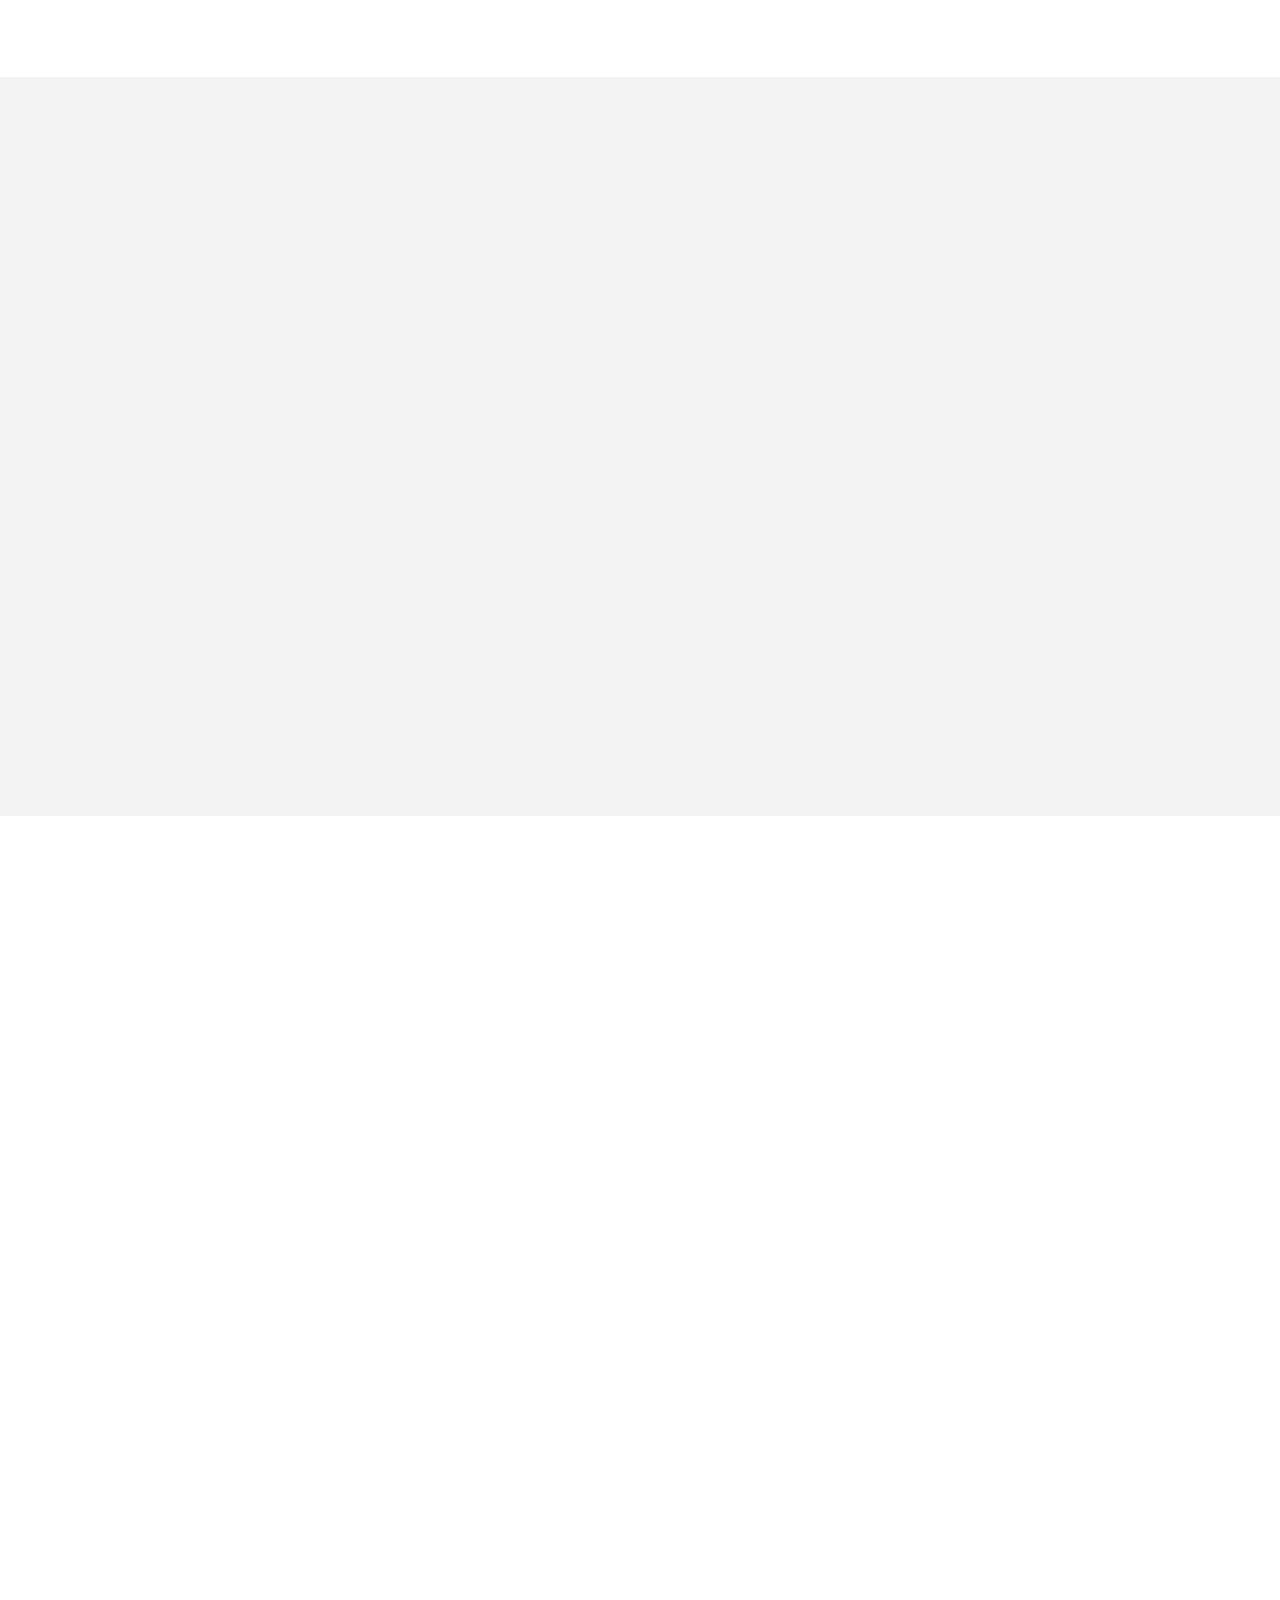
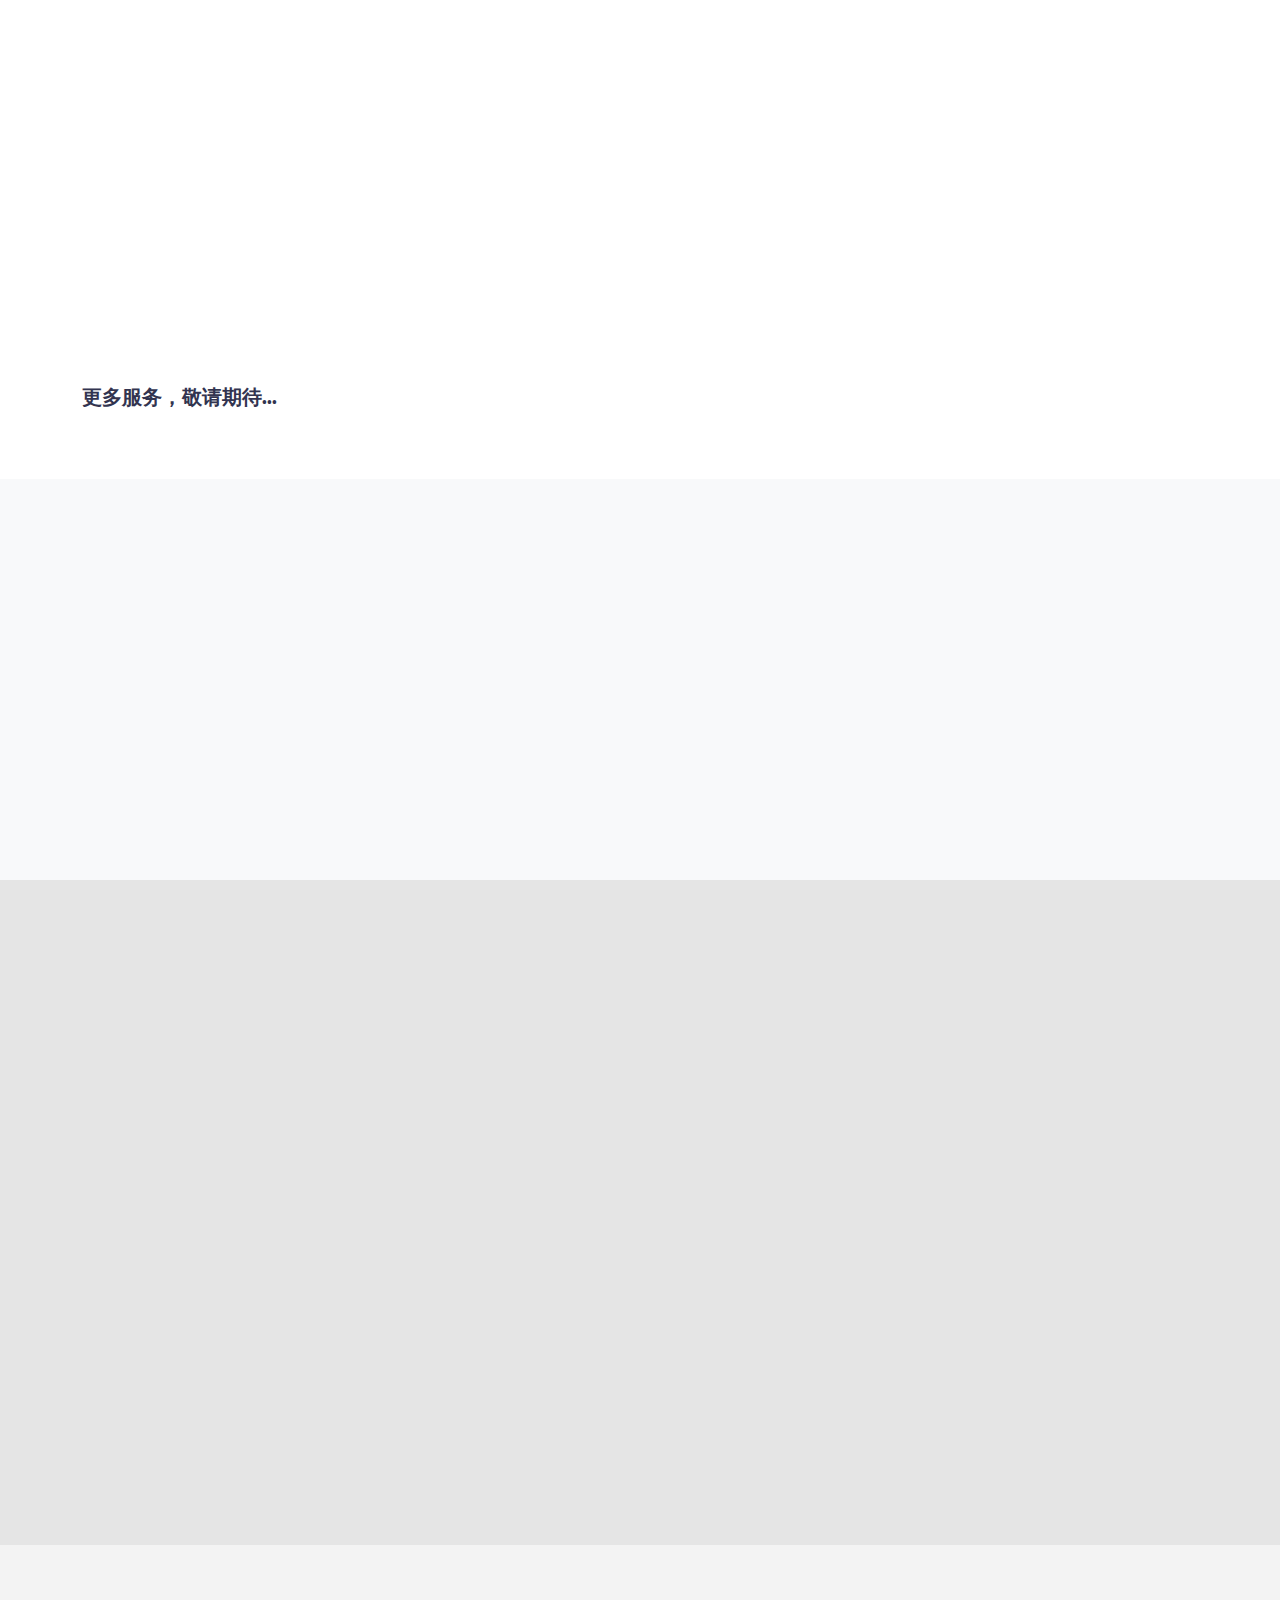
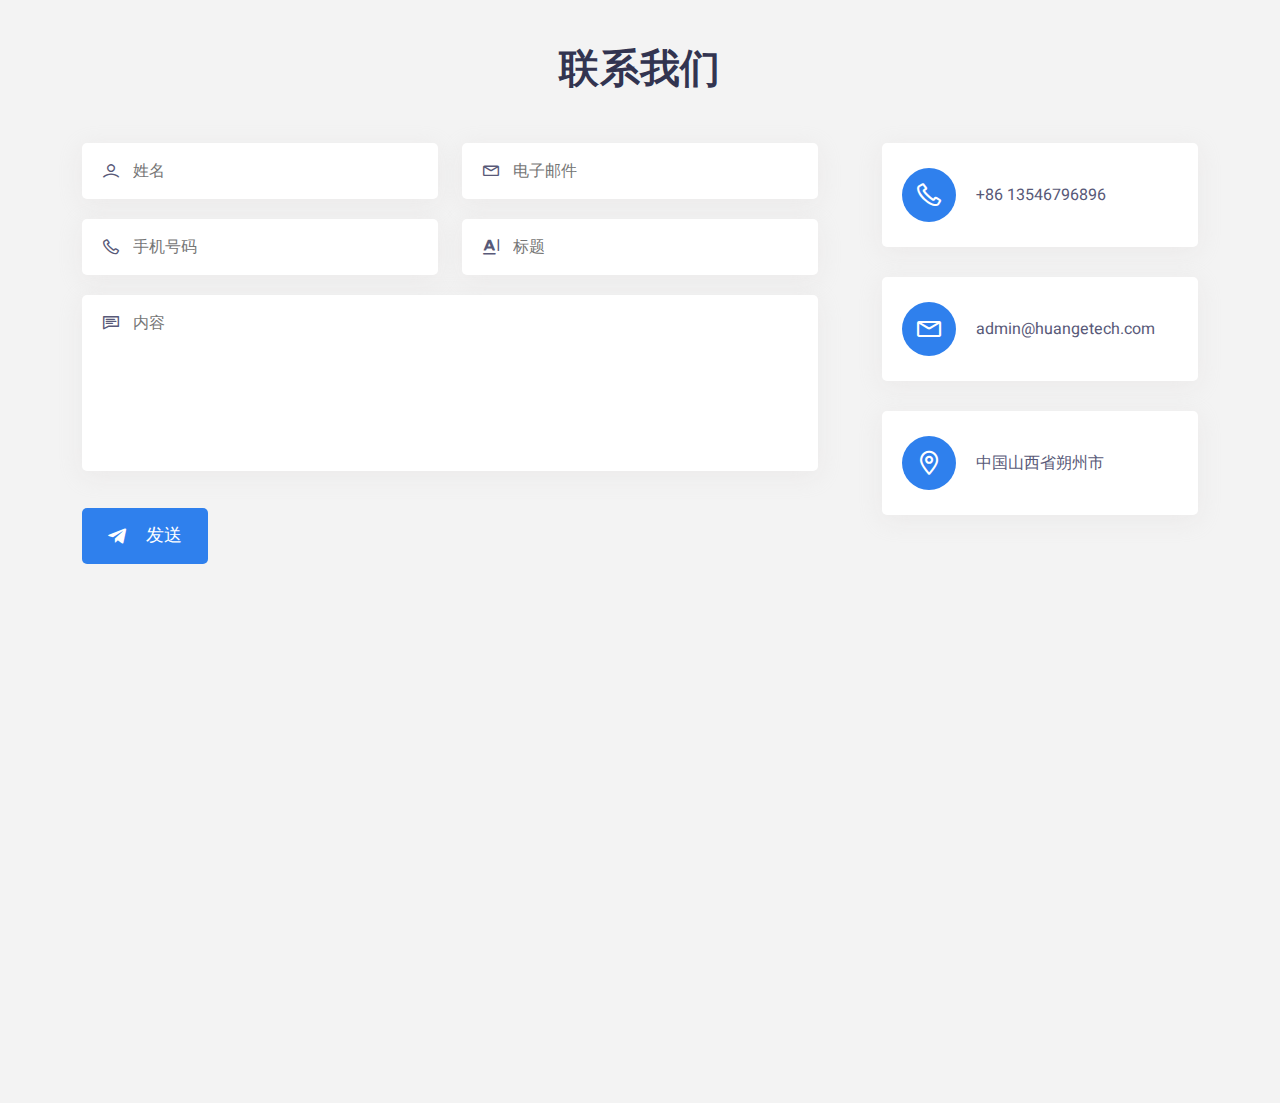
==== commit d613ecb2: "更新" ====
--- a/index.html
+++ b/index.html
@@ -103,6 +103,9 @@
                       <li class="nav-item">
                         <a class="page-scroll" href="#contact">联系</a>
                       </li>
+                      <li class="nav-item">
+                        <a class="page-scroll" href="https://huangetech.feishu.cn/invite/member/AxKQ6KY1UIUXFW8-">加入我们</a>
+                      </li>
                     </ul>
                   </div>
 
@@ -380,7 +383,7 @@
               "
             >
               <div class="image">
-                <img src="assets/img/gallery/gallery-4/quickso.png" alt="" width="336px" height="378px"/>
+                <img src="assets/img/gallery/gallery-4/quickso.cn.png" alt="" width="336px" height="378px"/>
                 <div class="overlay">
                   <div class="action">
                     <a href="https://quickso.cn"> <i class="lni lni-link"></i> </a>
@@ -432,17 +435,17 @@
               "
             >
               <div class="image">
-                <img src="assets/img/gallery/gallery-4/quickcdn.png" alt="" width="336px" height="378px"/>
+                <img src="assets/img/gallery/gallery-4/huancloud.cn.png" alt="" width="336px" height="378px"/>
                 <div class="overlay">
                   <div class="action">
-                    <a href="https://cdn.quickso.cn/"> <i class="lni lni-link"></i> </a>
+                    <a href="https://huancloud.cn/"> <i class="lni lni-link"></i> </a>
                   </div>
                 </div>
               </div>
               <div class="info">
-                <h5>快点CDN</h5>
+                <h5>欢云</h5>
                 <p>
-                  免费的前端开源项目 CDN 加速服务
+                  欢云公益免费虚拟主机
                 </p>
               </div>
             </div>
@@ -461,7 +464,7 @@
                 <img src="assets/img/gallery/gallery-4/ham.quickso.cn.png" alt="" width="336px" height="378px"/>
                 <div class="overlay">
                   <div class="action">
-                    <a href="https://dns.quickso.cn/"> <i class="lni lni-link"></i> </a>
+                    <a href="https://ham.quickso.cn/"> <i class="lni lni-link"></i> </a>
                   </div>
                 </div>
               </div>
@@ -510,17 +513,17 @@
               "
             >
               <div class="image">
-                <img src="assets/img/gallery/gallery-4/quick-translate.png" alt=""width="336px" height="378px" />
+                <img src="assets/img/gallery/gallery-4/rmbg.quickso.cn.png" alt=""width="336px" height="378px" />
                 <div class="overlay">
                   <div class="action">
-                    <a href="https://fanyi.quickso.cn/"> <i class="lni lni-link"></i> </a>
+                    <a href="https://rmbg.quickso.cn/"> <i class="lni lni-link"></i> </a>
                   </div>
                 </div>
               </div>
               <div class="info">
-                <h5>快点翻译</h5>
+                <h5>快点在线抠图</h5>
                 <p>
-                  谷歌翻译的完美替代？
+                  快点在线抠图，利用AI轻松实现一键抠图
                 </p>
               </div>
             </div>
@@ -828,6 +831,7 @@
                   <li><a href="#about">关于</a></li>
                   <li><a href="#gallery">业务</a></li>
                   <li><a href="#pricing">媒体</a></li>
+                  <li><a href="https://huangetech.feishu.cn/mail">企业邮箱</a></li>
                 </ul>
               </div>
             </div>
@@ -835,10 +839,10 @@
               <div class="footer-widget wow fadeInUp" data-wow-delay=".4s">
                 <h6>服务</h6>
                 <ul class="links">
+                  <li><a href="https://blog.quickso.cn">博客</a></li>
                   <li><a href="https://quickso.cn">快点搜</a></li>
                   <li><a href="https://zhiurl.cn">知链短链</a></li>
-                  <li><a href="https://cdn.quickso.cn/">QuickCDN</a></li>
-                  <li><a href="https://dns.quickso.cn/">QuickDNS</a></li>
+                  <li><a href="https://huancloud.cn/">欢云</a></li>
                 </ul>
               </div>
             </div>
@@ -859,7 +863,7 @@
                     </a>
                   </li> -->
                   <img
-                    src="https://jsdelivr.quickso.cn/gh/muzihuaner/huancdn/img/20210520145355.webp"
+                    src="https://tu.quickso.cn/file/9dd32e13a92d0ad3ca9e6.jpg"
                     title="微信公众号"
                     width="100"
                     height="100"
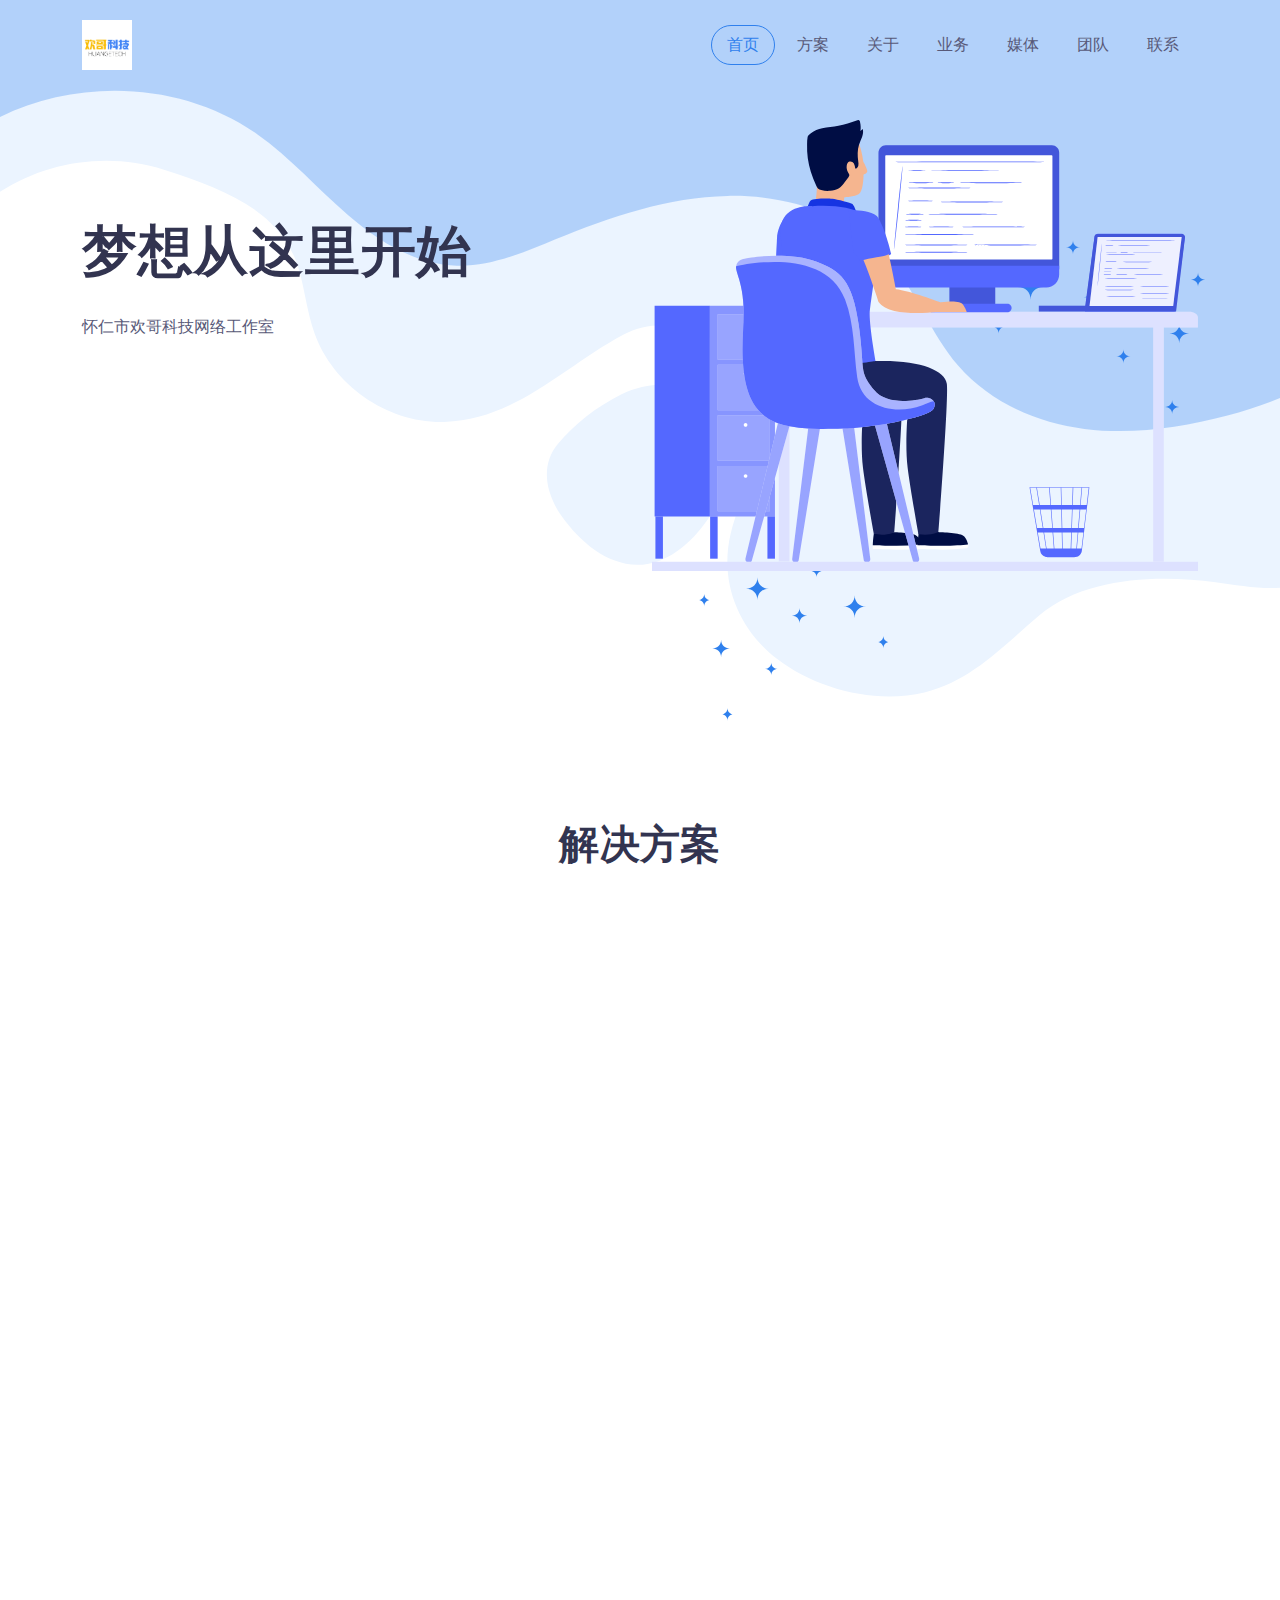
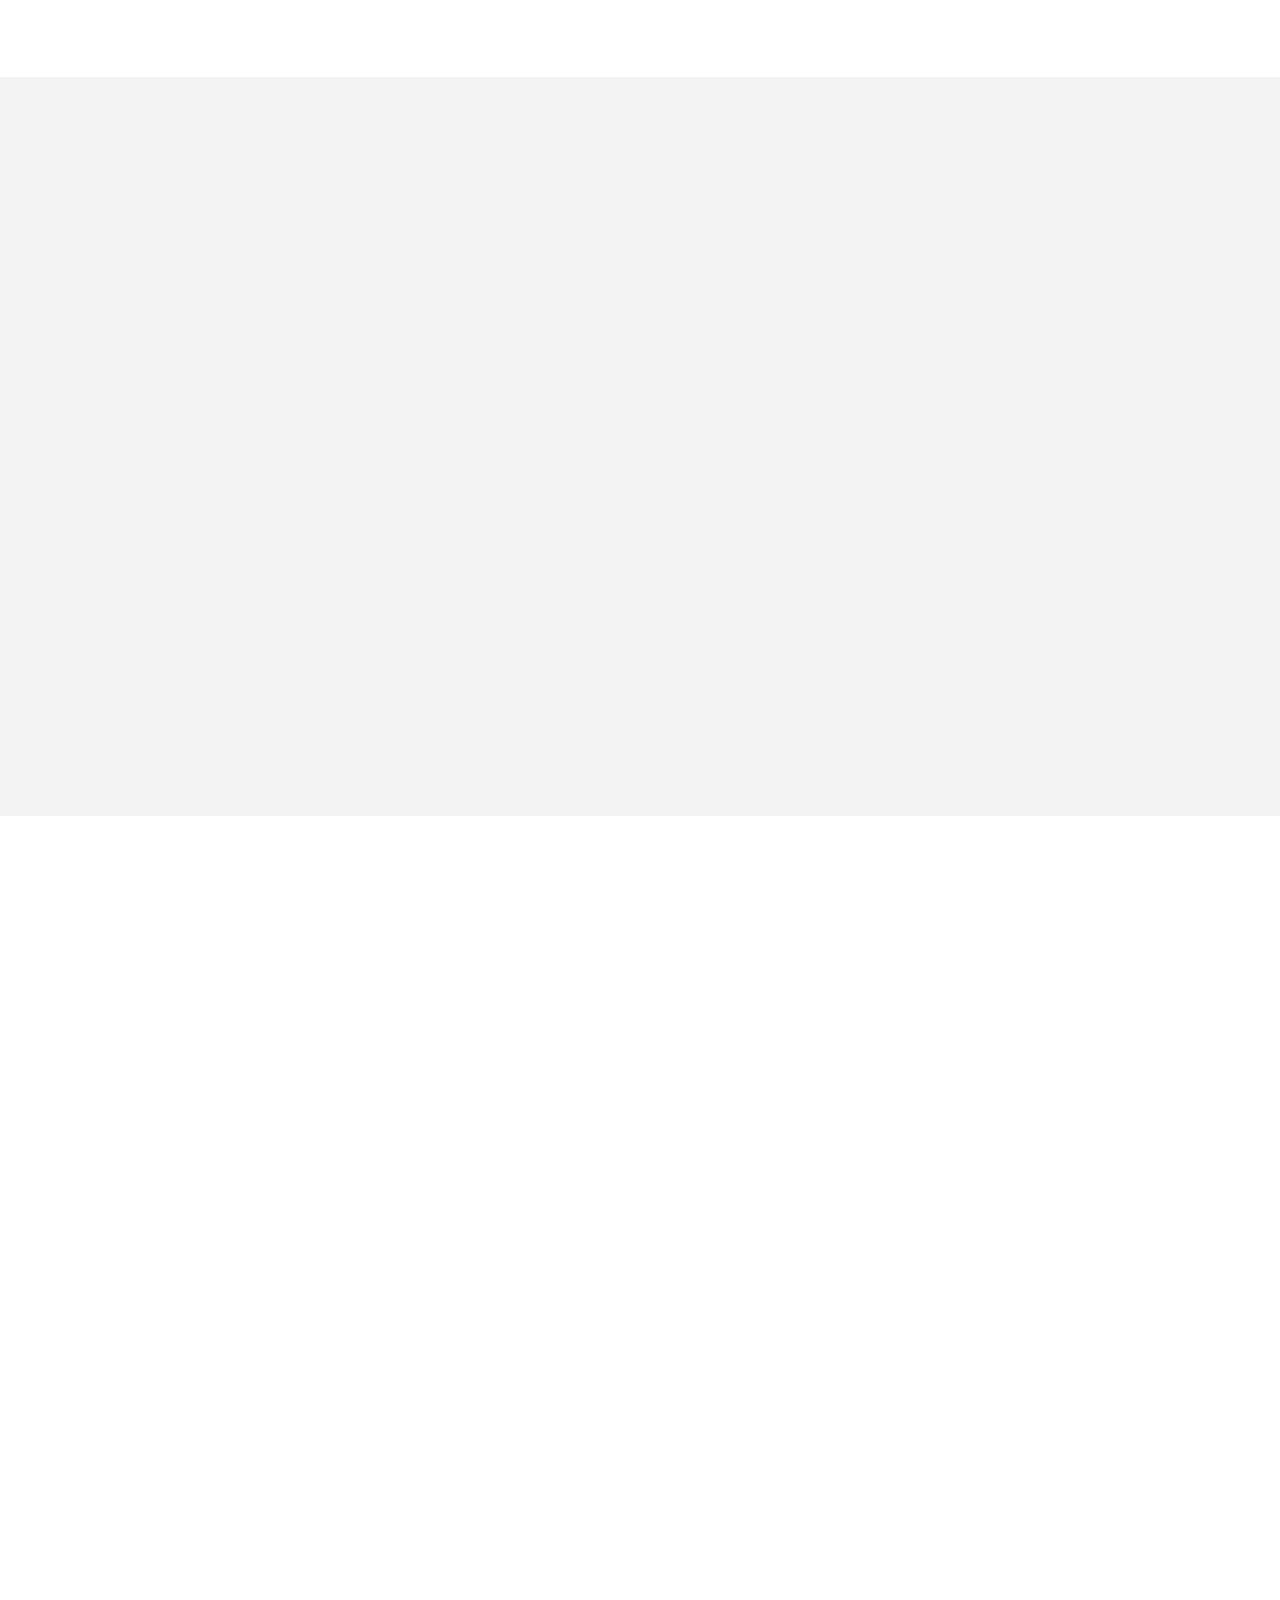
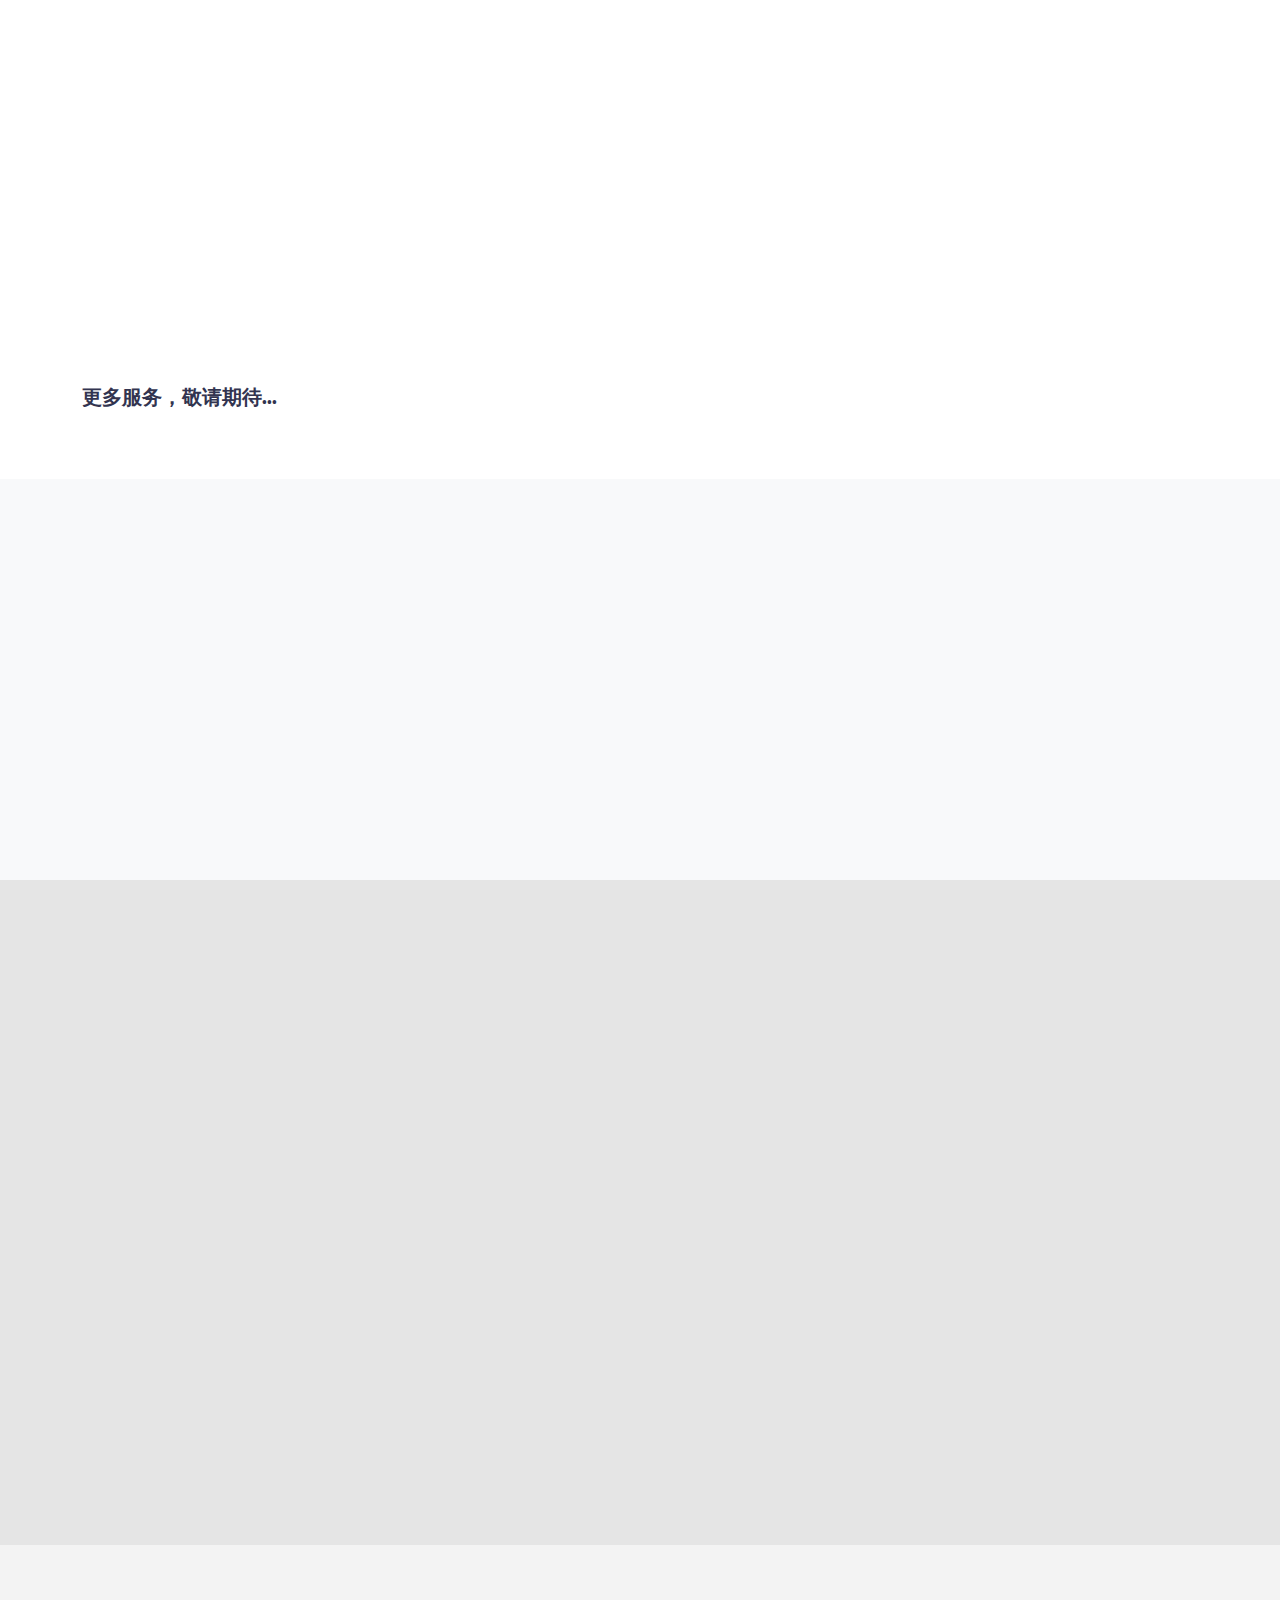
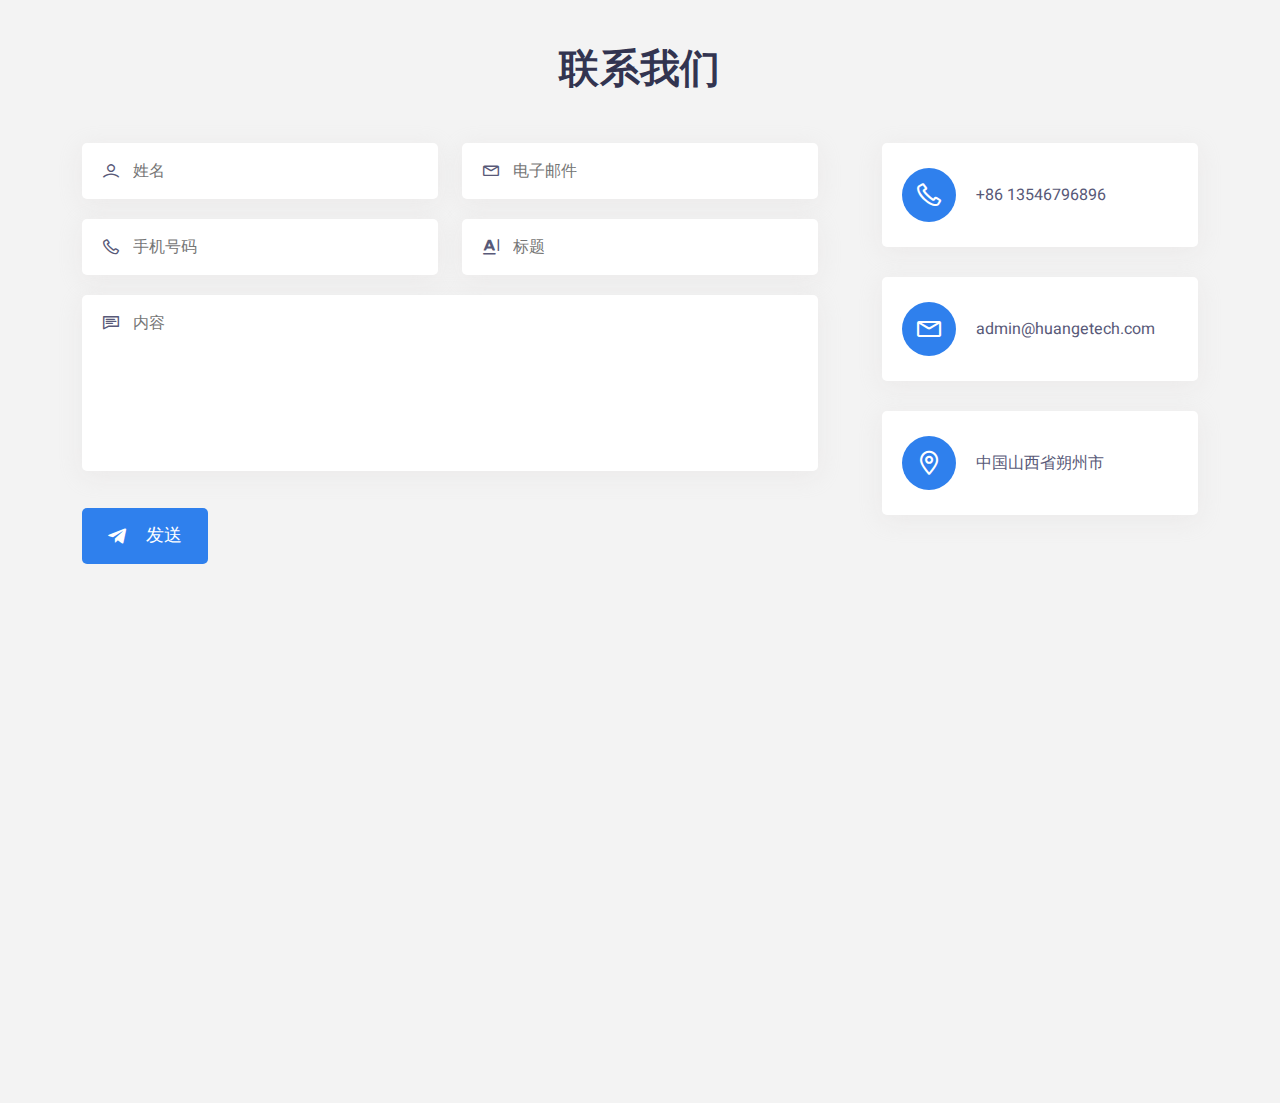
==== commit b9553cc3: "更新" ====
--- a/index.html
+++ b/index.html
@@ -33,7 +33,7 @@
     <![endif]-->
 
     <!-- ========================= preloader start ========================= -->
-    <div class="preloader">
+    <!-- <div class="preloader">
       <div class="loader">
         <div class="spinner">
           <div class="spinner-container">
@@ -48,7 +48,7 @@
           </div>
         </div>
       </div>
-    </div>
+    </div> -->
     <!-- ========================= preloader end ========================= -->
 
     <!-- ========================= hero-section-wrapper-5 start ========================= -->
@@ -102,9 +102,6 @@
                       </li>
                       <li class="nav-item">
                         <a class="page-scroll" href="#contact">联系</a>
-                      </li>
-                      <li class="nav-item">
-                        <a class="page-scroll" href="https://huangetech.feishu.cn/invite/member/AxKQ6KY1UIUXFW8-">加入我们</a>
                       </li>
                     </ul>
                   </div>
@@ -831,7 +828,7 @@
                   <li><a href="#about">关于</a></li>
                   <li><a href="#gallery">业务</a></li>
                   <li><a href="#pricing">媒体</a></li>
-                  <li><a href="https://huangetech.feishu.cn/mail">企业邮箱</a></li>
+                  <li><a href="https://exmail.qq.com/login">企业邮箱</a></li>
                 </ul>
               </div>
             </div>
